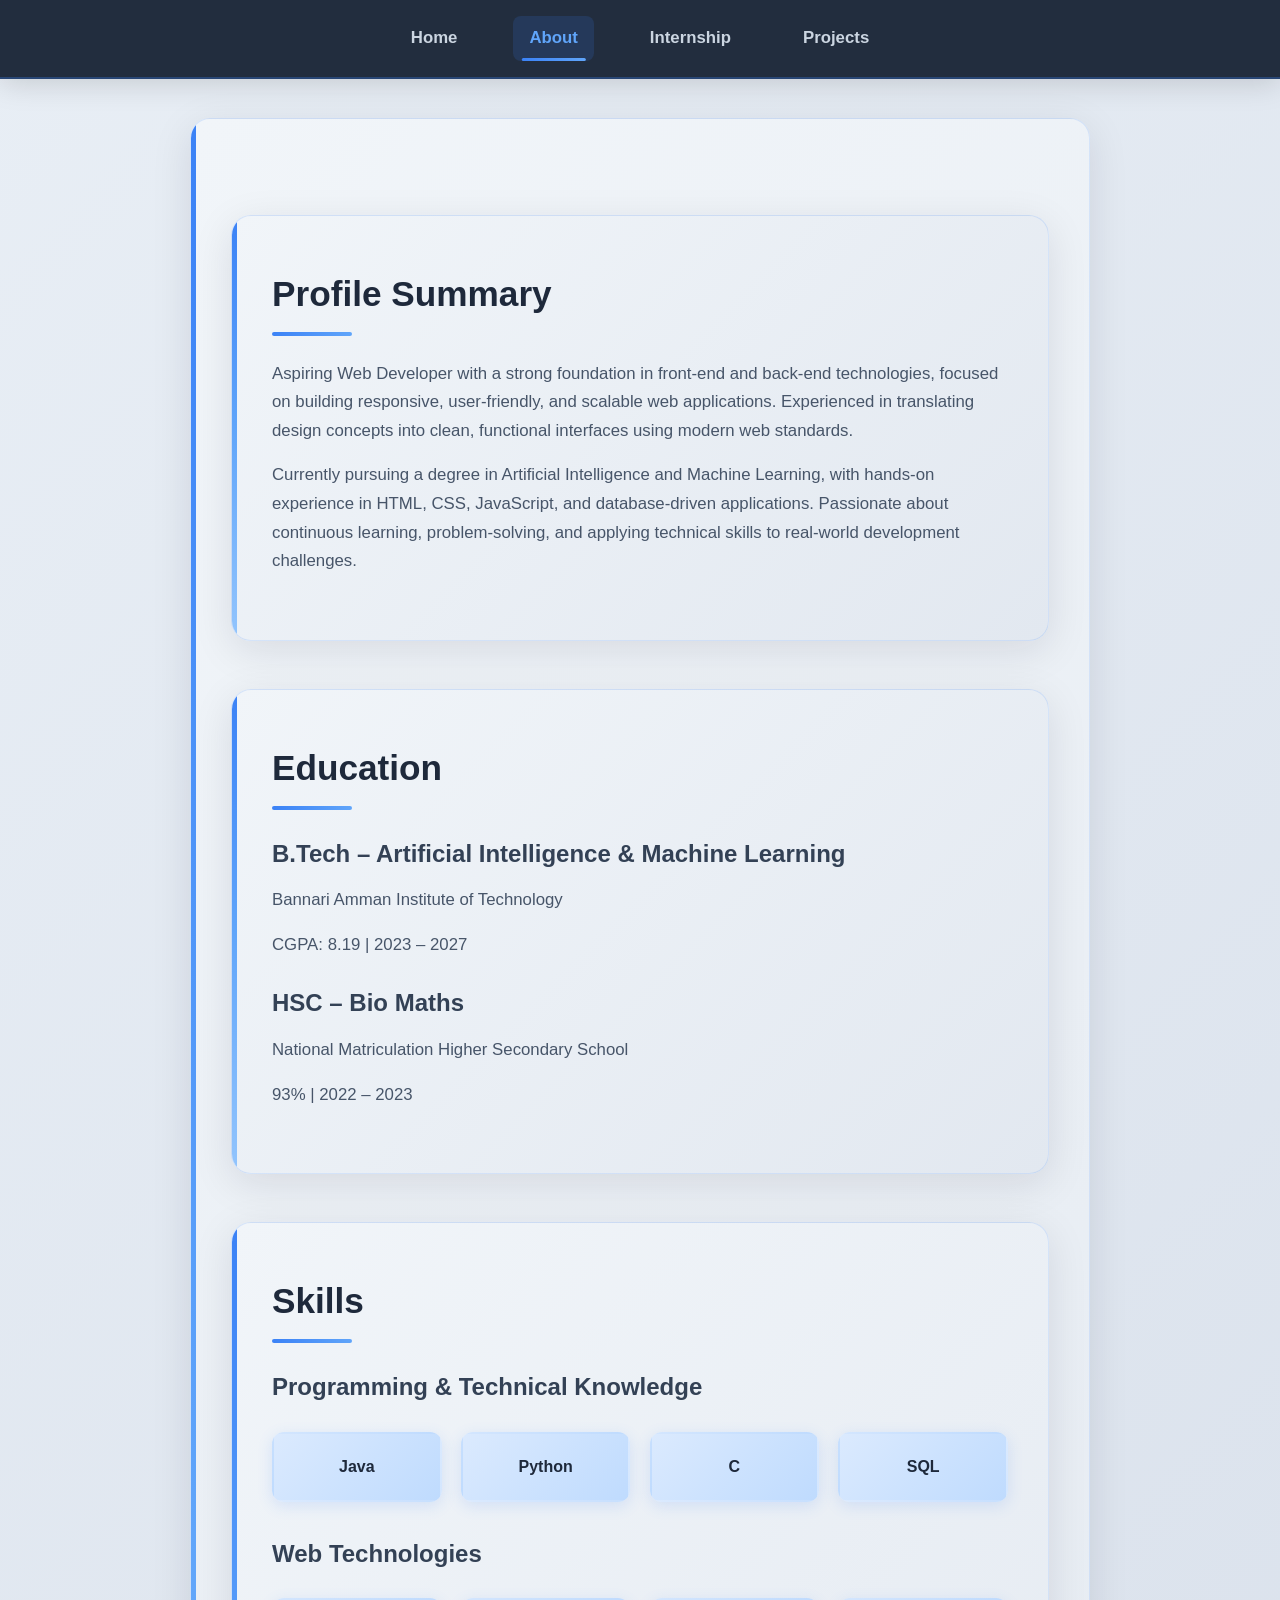
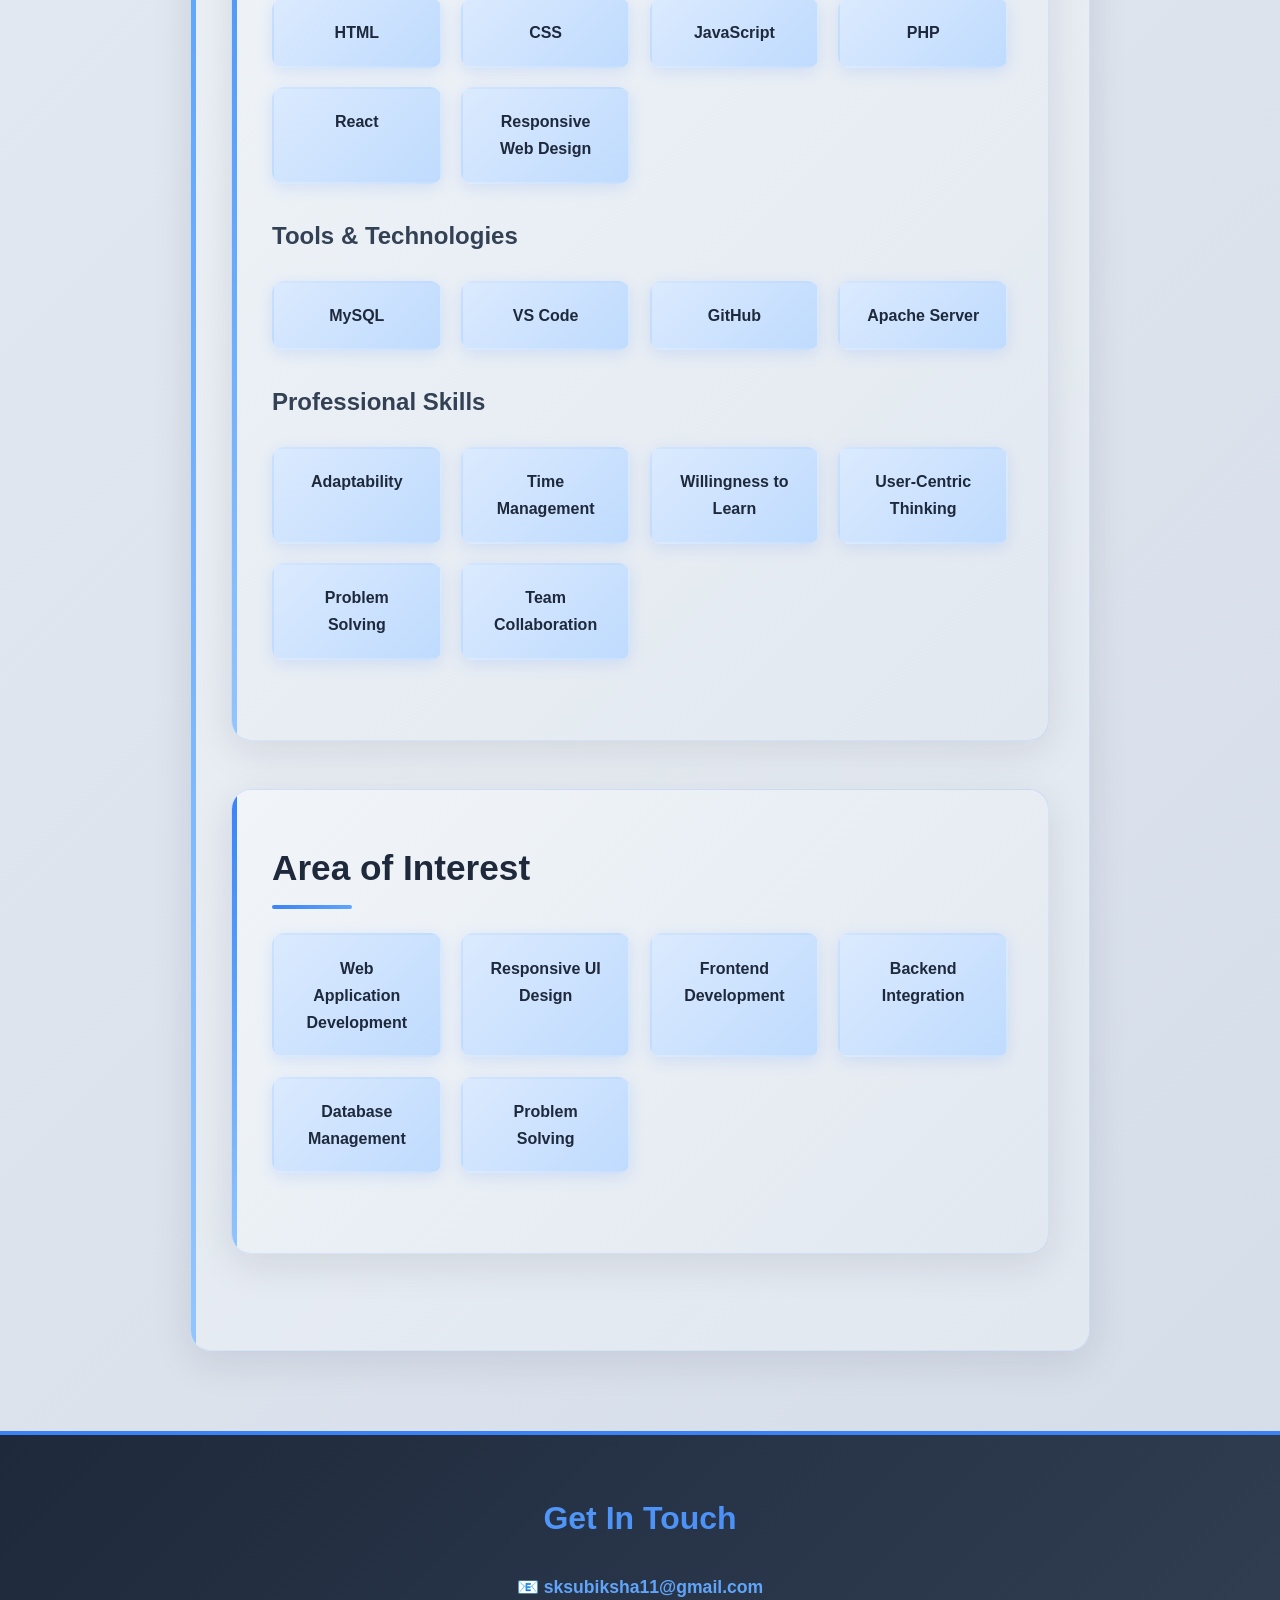
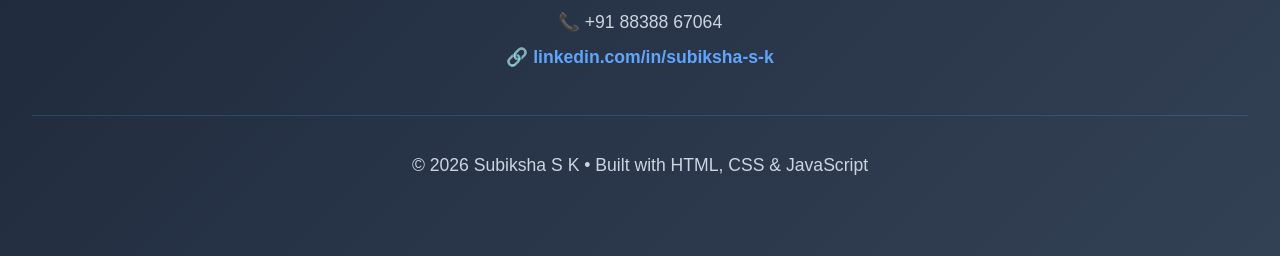
==== about.html @ c1cf76cd "Added resume and updated portfolio pages" ====
<!DOCTYPE html>
<html>
<head>
  <title>About | Subiksha</title>
  <link rel="stylesheet" href="css/style.css">
</head>
<body class="no-sidebar">

<section class="card">
<section class="card">
  <h2>Profile Summary</h2>
  <p>
    Aspiring Web Developer with a strong foundation in front-end and back-end
    technologies, focused on building responsive, user-friendly, and scalable
    web applications. Experienced in translating design concepts into clean,
    functional interfaces using modern web standards.
  </p>
  <p>
    Currently pursuing a degree in Artificial Intelligence and Machine Learning,
    with hands-on experience in HTML, CSS, JavaScript, and database-driven
    applications. Passionate about continuous learning, problem-solving, and
    applying technical skills to real-world development challenges.
  </p>
</section>


<section class="card">
  <h2>Education</h2>

  <h3>B.Tech – Artificial Intelligence & Machine Learning</h3>
  <p>Bannari Amman Institute of Technology</p>
  <p>CGPA: 8.19 | 2023 – 2027</p>

  <h3>HSC – Bio Maths</h3>
  <p>National Matriculation Higher Secondary School</p>
  <p>93% | 2022 – 2023</p>
</section>
<section class="card">
  <h2>Skills</h2>

  <h3>Programming & Technical Knowledge</h3>
  <div class="skills-grid">
    <div class="skill-card">Java</div>
    <div class="skill-card">Python</div>
    <div class="skill-card">C</div>
    <div class="skill-card">SQL</div>
  </div>

  <h3>Web Technologies</h3>
  <div class="skills-grid">
    <div class="skill-card">HTML</div>
    <div class="skill-card">CSS</div>
    <div class="skill-card">JavaScript</div>
    <div class="skill-card">PHP</div>
    <div class="skill-card">React</div>
    <div class="skill-card">Responsive Web Design</div>
  </div>

  <h3>Tools & Technologies</h3>
  <div class="skills-grid">
    <div class="skill-card">MySQL</div>
    <div class="skill-card">VS Code</div>
    <div class="skill-card">GitHub</div>
    <div class="skill-card">Apache Server</div>
  </div>

  <h3>Professional Skills</h3>
  <div class="skills-grid">
    <div class="skill-card">Adaptability</div>
    <div class="skill-card">Time Management</div>
    <div class="skill-card">Willingness to Learn</div>
    <div class="skill-card">User-Centric Thinking</div>
    <div class="skill-card">Problem Solving</div>
    <div class="skill-card">Team Collaboration</div>
  </div>
</section>
<section class="card">
  <h2>Area of Interest</h2>

  <div class="skills-grid">
    <div class="skill-card">Web Application Development</div>
    <div class="skill-card">Responsive UI Design</div>
    <div class="skill-card">Frontend Development</div>
    <div class="skill-card">Backend Integration</div>
    <div class="skill-card">Database Management</div>
    <div class="skill-card">Problem Solving</div>
  </div>
</section>



<script src="js/script.js"></script>
<script src="js/navbar.js"></script>
<script src="js/footer.js"></script>

</body>
</html>
---- css/style.css ----
/* ==========================================
   MODERN PORTFOLIO CSS - SKY MONOCHROME THEME
   Professional Blue-Grey Palette
   ========================================== */

/* ==========================================
   RESET & BASE STYLES
   ========================================== */
* {
  margin: 0;
  padding: 0;
  box-sizing: border-box;
}

html {
  scroll-behavior: smooth;
}

body {
  font-family: 'Inter', 'Segoe UI', Tahoma, Geneva, Verdana, sans-serif;
  background: linear-gradient(135deg, #e8eef5 0%, #d4dce8 100%);
  color: #1e293b;
  line-height: 1.7;
  font-size: 16px;
  overflow-x: hidden;
}

/* Remove slow loading animations - make cards visible immediately */
.card {
  opacity: 1 !important;
  transform: translateY(0) !important;
}

/* ==========================================
   TYPOGRAPHY
   ========================================== */
h1 {
  font-size: 3.5rem;
  font-weight: 800;
  letter-spacing: -1px;
  color: #0f172a;
  margin-bottom: 0.5rem;
  background: linear-gradient(135deg, #1e293b 0%, #334155 100%);
  -webkit-background-clip: text;
  -webkit-text-fill-color: transparent;
  background-clip: text;
}

h2 {
  font-size: 2.2rem;
  font-weight: 700;
  color: #1e293b;
  margin-bottom: 1.5rem;
  position: relative;
  padding-bottom: 0.75rem;
}

h2::after {
  content: '';
  position: absolute;
  bottom: 0;
  left: 0;
  width: 80px;
  height: 4px;
  background: linear-gradient(90deg, #3b82f6 0%, #60a5fa 100%);
  border-radius: 2px;
}

h3 {
  font-size: 1.5rem;
  font-weight: 600;
  color: #334155;
  margin-top: 1.5rem;
  margin-bottom: 0.75rem;
}

p {
  margin-bottom: 1rem;
  color: #475569;
  font-size: 1.05rem;
}

a {
  text-decoration: none;
  color: inherit;
  transition: all 0.3s cubic-bezier(0.4, 0, 0.2, 1);
}

ul {
  list-style-position: inside;
  margin-left: 1rem;
}

li {
  margin-bottom: 0.75rem;
  color: #475569;
  line-height: 1.6;
}

/* ==========================================
   NAVIGATION BAR - FIXED WITH ACTIVE STATE
   ========================================== */
nav {
  position: fixed;
  top: 0;
  left: 0;
  right: 0;
  background: rgba(30, 41, 59, 0.98);
  backdrop-filter: blur(20px);
  padding: 1rem 5%;
  display: flex;
  justify-content: center;
  align-items: center;
  gap: 2.5rem;
  box-shadow: 0 4px 30px rgba(0, 0, 0, 0.15);
  z-index: 10000;
  border-bottom: 2px solid rgba(59, 130, 246, 0.3);
}

nav a {
  font-weight: 600;
  font-size: 1.05rem;
  color: #cbd5e1;
  position: relative;
  padding: 0.5rem 1rem;
  border-radius: 8px;
  transition: all 0.3s cubic-bezier(0.4, 0, 0.2, 1);
}

/* Animated underline effect */
nav a::before {
  content: '';
  position: absolute;
  bottom: 0;
  left: 50%;
  width: 0;
  height: 3px;
  background: linear-gradient(90deg, #3b82f6 0%, #60a5fa 100%);
  transform: translateX(-50%);
  transition: width 0.4s cubic-bezier(0.4, 0, 0.2, 1);
  border-radius: 2px;
}

nav a:hover {
  color: #60a5fa;
  background-color: rgba(59, 130, 246, 0.1);
}

nav a:hover::before {
  width: 80%;
}

/* Active page styling */
nav a.active {
  color: #60a5fa;
  background-color: rgba(59, 130, 246, 0.15);
}

nav a.active::before {
  width: 80%;
}

/* Dark navigation variant (same as regular for monochrome) */
.nav-dark {
  background: rgba(30, 41, 59, 0.98);
  border-bottom: 2px solid rgba(59, 130, 246, 0.3);
}

.nav-dark a {
  color: #cbd5e1;
}

.nav-dark a:hover {
  color: #60a5fa;
  background-color: rgba(59, 130, 246, 0.1);
}

.nav-dark a::before {
  background: linear-gradient(90deg, #3b82f6 0%, #60a5fa 100%);
}

.nav-dark a.active {
  color: #60a5fa;
  background-color: rgba(59, 130, 246, 0.15);
}

.nav-dark a.active::before {
  width: 80%;
}

/* Add padding to body to account for fixed nav */
body {
  padding-top: 70px;
}

/* ==========================================
   HERO SECTION - SKY THEME
   ========================================== */
.hero {
  min-height: 90vh;
  display: flex;
  align-items: center;
  justify-content: center;
  background: linear-gradient(135deg, #e0e7ff 0%, #c7d2fe 50%, #a5b4fc 100%);
  position: relative;
  overflow: hidden;
  padding: 2rem;
  margin-top: -70px;
  padding-top: 140px;
}

/* Animated background shapes */
.hero::before {
  content: '';
  position: absolute;
  top: -10%;
  right: -5%;
  width: 500px;
  height: 500px;
  background: radial-gradient(circle, rgba(59, 130, 246, 0.2) 0%, transparent 70%);
  border-radius: 50%;
  animation: float 15s infinite ease-in-out;
}

.hero::after {
  content: '';
  position: absolute;
  bottom: -15%;
  left: -5%;
  width: 600px;
  height: 600px;
  background: radial-gradient(circle, rgba(99, 102, 241, 0.15) 0%, transparent 70%);
  border-radius: 50%;
  animation: float 20s infinite ease-in-out reverse;
}

@keyframes float {
  0%, 100% { transform: translate(0, 0) scale(1); }
  50% { transform: translate(40px, -40px) scale(1.08); }
}

.hero-content {
  text-align: center;
  z-index: 10;
  animation: fadeSlideUp 0.8s cubic-bezier(0.4, 0, 0.2, 1);
}

.hero-content h1 {
  font-size: 4rem;
  text-transform: uppercase;
  letter-spacing: 6px;
  margin-bottom: 1rem;
  background: linear-gradient(135deg, #1e40af 0%, #3b82f6 50%, #60a5fa 100%);
  -webkit-background-clip: text;
  -webkit-text-fill-color: transparent;
  background-clip: text;
}

.hero-content p {
  font-size: 1.6rem;
  color: #334155;
  font-weight: 400;
  letter-spacing: 3px;
  margin-bottom: 2.5rem;
  text-transform: uppercase;
}

@keyframes fadeSlideUp {
  from {
    opacity: 0;
    transform: translateY(30px);
  }
  to {
    opacity: 1;
    transform: translateY(0);
  }
}

/* ==========================================
   CARDS & SECTIONS - SKY PALETTE
   ========================================== */
.card {
  max-width: 900px;
  margin: 3rem auto;
  padding: 3rem 2.5rem;
  background: linear-gradient(135deg, #f1f5f9 0%, #e2e8f0 100%);
  border-radius: 20px;
  box-shadow: 0 10px 40px rgba(15, 23, 42, 0.1);
  border: 1px solid rgba(59, 130, 246, 0.15);
  transition: all 0.4s cubic-bezier(0.4, 0, 0.2, 1);
  position: relative;
  overflow: hidden;
}

/* Accent border on left */
.card::before {
  content: '';
  position: absolute;
  left: 0;
  top: 0;
  height: 100%;
  width: 5px;
  background: linear-gradient(180deg, #3b82f6 0%, #60a5fa 50%, #93c5fd 100%);
}

.card:hover {
  transform: translateY(-8px);
  box-shadow: 0 20px 60px rgba(59, 130, 246, 0.2);
}

/* ==========================================
   SKILLS GRID - MONOCHROME SKY
   ========================================== */
.skills-grid {
  display: grid;
  grid-template-columns: repeat(auto-fit, minmax(160px, 1fr));
  gap: 1.2rem;
  margin-top: 1.5rem;
  margin-bottom: 2rem;
}

.skill-card {
  background: linear-gradient(135deg, #dbeafe 0%, #bfdbfe 100%);
  padding: 1.2rem 1.5rem;
  border-radius: 12px;
  text-align: center;
  font-weight: 600;
  color: #1e293b;
  box-shadow: 0 4px 15px rgba(59, 130, 246, 0.15);
  transition: all 0.3s cubic-bezier(0.4, 0, 0.2, 1);
  border: 2px solid transparent;
  position: relative;
  overflow: hidden;
  z-index: 1;
}

.skill-card::before {
  content: '';
  position: absolute;
  top: 0;
  left: 0;
  width: 100%;
  height: 100%;
  background: linear-gradient(135deg, #3b82f6 0%, #60a5fa 100%);
  opacity: 0;
  transition: opacity 0.3s ease;
  z-index: -1;
}

.skill-card:hover::before {
  opacity: 1;
}

.skill-card:hover {
  color: #f8fafc;
  transform: translateY(-6px) scale(1.03);
  box-shadow: 0 12px 30px rgba(59, 130, 246, 0.35);
  border-color: #3b82f6;
}

/* ==========================================
   BUTTONS - SKY BLUE GRADIENT
   ========================================== */
.btn {
  display: inline-block;
  padding: 1rem 2.5rem;
  background: linear-gradient(135deg, #3b82f6 0%, #60a5fa 100%);
  color: #f8fafc;
  font-weight: 700;
  border-radius: 50px;
  box-shadow: 0 8px 25px rgba(59, 130, 246, 0.35);
  transition: all 0.3s cubic-bezier(0.4, 0, 0.2, 1);
  cursor: pointer;
  border: none;
  text-transform: uppercase;
  letter-spacing: 1px;
  font-size: 0.95rem;
  position: relative;
  overflow: hidden;
}

.btn::before {
  content: '';
  position: absolute;
  top: 50%;
  left: 50%;
  width: 0;
  height: 0;
  border-radius: 50%;
  background: rgba(248, 250, 252, 0.3);
  transform: translate(-50%, -50%);
  transition: width 0.6s, height 0.6s;
}

.btn:hover::before {
  width: 300px;
  height: 300px;
}

.btn:hover {
  background: linear-gradient(135deg, #2563eb 0%, #3b82f6 100%);
  transform: translateY(-4px);
  box-shadow: 0 15px 40px rgba(59, 130, 246, 0.45);
}

.btn:active {
  transform: translateY(-2px);
}

/* ==========================================
   PROJECT ITEMS - SKY VARIATIONS
   ========================================== */
.project-item {
  margin-bottom: 2rem;
  padding: 2rem;
  background: linear-gradient(135deg, #e0e7ff 0%, #dbeafe 100%);
  border-radius: 16px;
  border-left: 5px solid #3b82f6;
  box-shadow: 0 6px 20px rgba(59, 130, 246, 0.12);
  transition: all 0.3s cubic-bezier(0.4, 0, 0.2, 1);
}

.project-item:nth-child(even) {
  border-left-color: #60a5fa;
  background: linear-gradient(135deg, #dbeafe 0%, #bfdbfe 100%);
}

.project-item:nth-child(3n) {
  border-left-color: #93c5fd;
  background: linear-gradient(135deg, #e0f2fe 0%, #bae6fd 100%);
}

.project-item:hover {
  background: linear-gradient(135deg, #dbeafe 0%, #93c5fd 100%);
  box-shadow: 0 12px 35px rgba(59, 130, 246, 0.25);
  transform: translateX(8px);
}

.project-mini {
  background: linear-gradient(135deg, #dbeafe 0%, #bfdbfe 100%);
  padding: 1.8rem;
  border-radius: 16px;
  margin-bottom: 1.5rem;
  border-left: 5px solid #3b82f6;
  box-shadow: 0 6px 20px rgba(59, 130, 246, 0.15);
  transition: all 0.3s cubic-bezier(0.4, 0, 0.2, 1);
}

.project-mini:hover {
  background: linear-gradient(135deg, #bfdbfe 0%, #93c5fd 100%);
  transform: translateX(10px);
  box-shadow: 0 12px 35px rgba(59, 130, 246, 0.3);
}

.project-mini h3 {
  margin-top: 0;
  color: #1e293b;
}

.project-short {
  font-style: italic;
  color: #475569;
  margin-bottom: 1rem;
  font-size: 0.98rem;
}

/* ==========================================
   ACCORDION - SKY THEME
   ========================================== */
.accordion {
  background-color: transparent;
  border: none;
  width: 100%;
  text-align: left;
  cursor: pointer;
  padding: 0;
  font-size: 1.5rem;
  font-weight: 600;
  color: #1e293b;
  display: flex;
  align-items: center;
  gap: 1rem;
  transition: all 0.3s cubic-bezier(0.4, 0, 0.2, 1);
  margin-bottom: 0.5rem;
}

.accordion:hover {
  color: #3b82f6;
}

.accordion .arrow,
.project-title .arrow {
  font-size: 1.1rem;
  transition: transform 0.4s cubic-bezier(0.4, 0, 0.2, 1);
  color: #3b82f6;
  font-weight: bold;
}

.accordion.active .arrow,
.project-title.active .arrow {
  transform: rotate(90deg);
  color: #60a5fa;
}

.project-title {
  font-size: 1.4rem;
  margin-bottom: 0;
}

/* Panel (accordion content) */
.panel {
  max-height: 0;
  overflow: hidden;
  transition: max-height 0.5s cubic-bezier(0.4, 0, 0.2, 1), 
              opacity 0.4s ease, 
              padding 0.4s ease;
  opacity: 0;
  padding: 0 1rem;
  background: linear-gradient(135deg, rgba(59, 130, 246, 0.05) 0%, rgba(96, 165, 250, 0.05) 100%);
  border-radius: 12px;
  margin-top: 0.5rem;
}

.panel p,
.panel ul {
  margin-top: 0.75rem;
}

/* When accordion is active */
.accordion.active + .project-short + .panel,
.accordion.active ~ .panel {
  opacity: 1;
  padding: 1.5rem;
}

/* ==========================================
   INTERNSHIP PROJECT - HIGHLIGHTED
   ========================================== */
.internship-project {
  margin-top: 2rem;
  padding: 2rem;
  background: linear-gradient(135deg, #dbeafe 0%, #bfdbfe 100%);
  border-radius: 16px;
  border: 2px solid rgba(59, 130, 246, 0.3);
  box-shadow: 0 6px 20px rgba(59, 130, 246, 0.15);
}

/* ==========================================
   FOOTER - DARK SKY THEME
   ========================================== */
.footer {
  background: linear-gradient(135deg, #1e293b 0%, #334155 100%);
  color: #e2e8f0;
  padding: 3.5rem 2rem;
  margin-top: 5rem;
  text-align: center;
  border-top: 4px solid #3b82f6;
}

.footer-content h3 {
  color: #f8fafc;
  margin-top: 0;
  margin-bottom: 1.5rem;
  font-size: 2rem;
  background: linear-gradient(135deg, #60a5fa 0%, #3b82f6 100%);
  -webkit-background-clip: text;
  -webkit-text-fill-color: transparent;
  background-clip: text;
}

.footer-content p {
  color: #cbd5e1;
  font-size: 1.1rem;
  line-height: 2;
}

.footer-content a {
  color: #60a5fa;
  font-weight: 600;
  transition: all 0.3s ease;
  text-decoration: none;
  border-bottom: 2px solid transparent;
}

.footer-content a:hover {
  color: #93c5fd;
  border-bottom-color: #93c5fd;
}

.footer-note {
  margin-top: 2.5rem;
  font-size: 0.95rem;
  color: #94a3b8;
  border-top: 1px solid rgba(96, 165, 250, 0.2);
  padding-top: 2rem;
}

/* ==========================================
   RESPONSIVE DESIGN
   ========================================== */

/* Tablet */
@media (max-width: 768px) {
  body {
    padding-top: 65px;
  }

  h1 {
    font-size: 2.5rem;
  }

  h2 {
    font-size: 1.8rem;
  }

  nav {
    gap: 1.2rem;
    padding: 0.9rem 3%;
  }

  nav a {
    font-size: 0.95rem;
    padding: 0.4rem 0.8rem;
  }

  .hero {
    margin-top: -65px;
    padding-top: 120px;
  }

  .hero-content h1 {
    font-size: 2.5rem;
    letter-spacing: 3px;
  }

  .hero-content p {
    font-size: 1.2rem;
    letter-spacing: 2px;
  }

  .card {
    padding: 2rem 1.5rem;
    margin: 2.5rem 1rem;
  }

  .skills-grid {
    grid-template-columns: repeat(auto-fit, minmax(140px, 1fr));
    gap: 1rem;
  }
}

/* Mobile */
@media (max-width: 480px) {
  body {
    padding-top: 60px;
  }

  h1 {
    font-size: 2rem;
  }

  h2 {
    font-size: 1.5rem;
  }

  h3 {
    font-size: 1.2rem;
  }

  nav {
    flex-wrap: wrap;
    gap: 0.8rem;
    padding: 0.8rem 2%;
    justify-content: center;
  }

  nav a {
    font-size: 0.85rem;
    padding: 0.4rem 0.7rem;
  }

  .hero {
    min-height: 75vh;
    margin-top: -60px;
    padding-top: 100px;
  }

  .hero-content h1 {
    font-size: 2rem;
    letter-spacing: 2px;
  }

  .hero-content p {
    font-size: 1rem;
    letter-spacing: 1.5px;
  }

  .card {
    padding: 1.5rem 1rem;
    margin: 2rem 0.5rem;
  }

  .btn {
    padding: 0.85rem 2rem;
    font-size: 0.9rem;
  }

  .skills-grid {
    grid-template-columns: repeat(auto-fit, minmax(140px, 1fr));
    gap: 0.8rem;
  }

  .project-item,
  .internship-project,
  .project-mini {
    padding: 1.2rem;
  }

  .accordion,
  .project-title {
    font-size: 1.2rem;
  }
}

/* Extra small mobile */
@media (max-width: 360px) {
  nav {
    gap: 0.5rem;
    padding: 0.7rem 1%;
  }

  nav a {
    font-size: 0.8rem;
    padding: 0.35rem 0.6rem;
  }

  .skills-grid {
    grid-template-columns: 1fr;
  }

  h1 {
    font-size: 1.8rem;
  }

  h2 {
    font-size: 1.3rem;
  }

  .hero-content h1 {
    font-size: 1.8rem;
  }
}

/* ==========================================
   UTILITY CLASSES & ANIMATIONS
   ========================================== */

/* Fast scroll reveal for better performance */
@keyframes quickFadeIn {
  from { opacity: 0; transform: translateY(20px); }
  to { opacity: 1; transform: translateY(0); }
}

.card.show {
  animation: quickFadeIn 0.5s ease-out forwards;
}

/* Loading optimization */
.no-sidebar {
  /* Placeholder for body class */
}

/* Smooth scroll for anchors */
section {
  scroll-margin-top: 90px;
}

/* Pulse animation for call-to-action */
@keyframes pulse {
  0%, 100% { transform: scale(1); }
  50% { transform: scale(1.05); }
}

.btn:focus {
  animation: pulse 0.5s ease;
  outline: 3px solid rgba(59, 130, 246, 0.3);
  outline-offset: 3px;
}
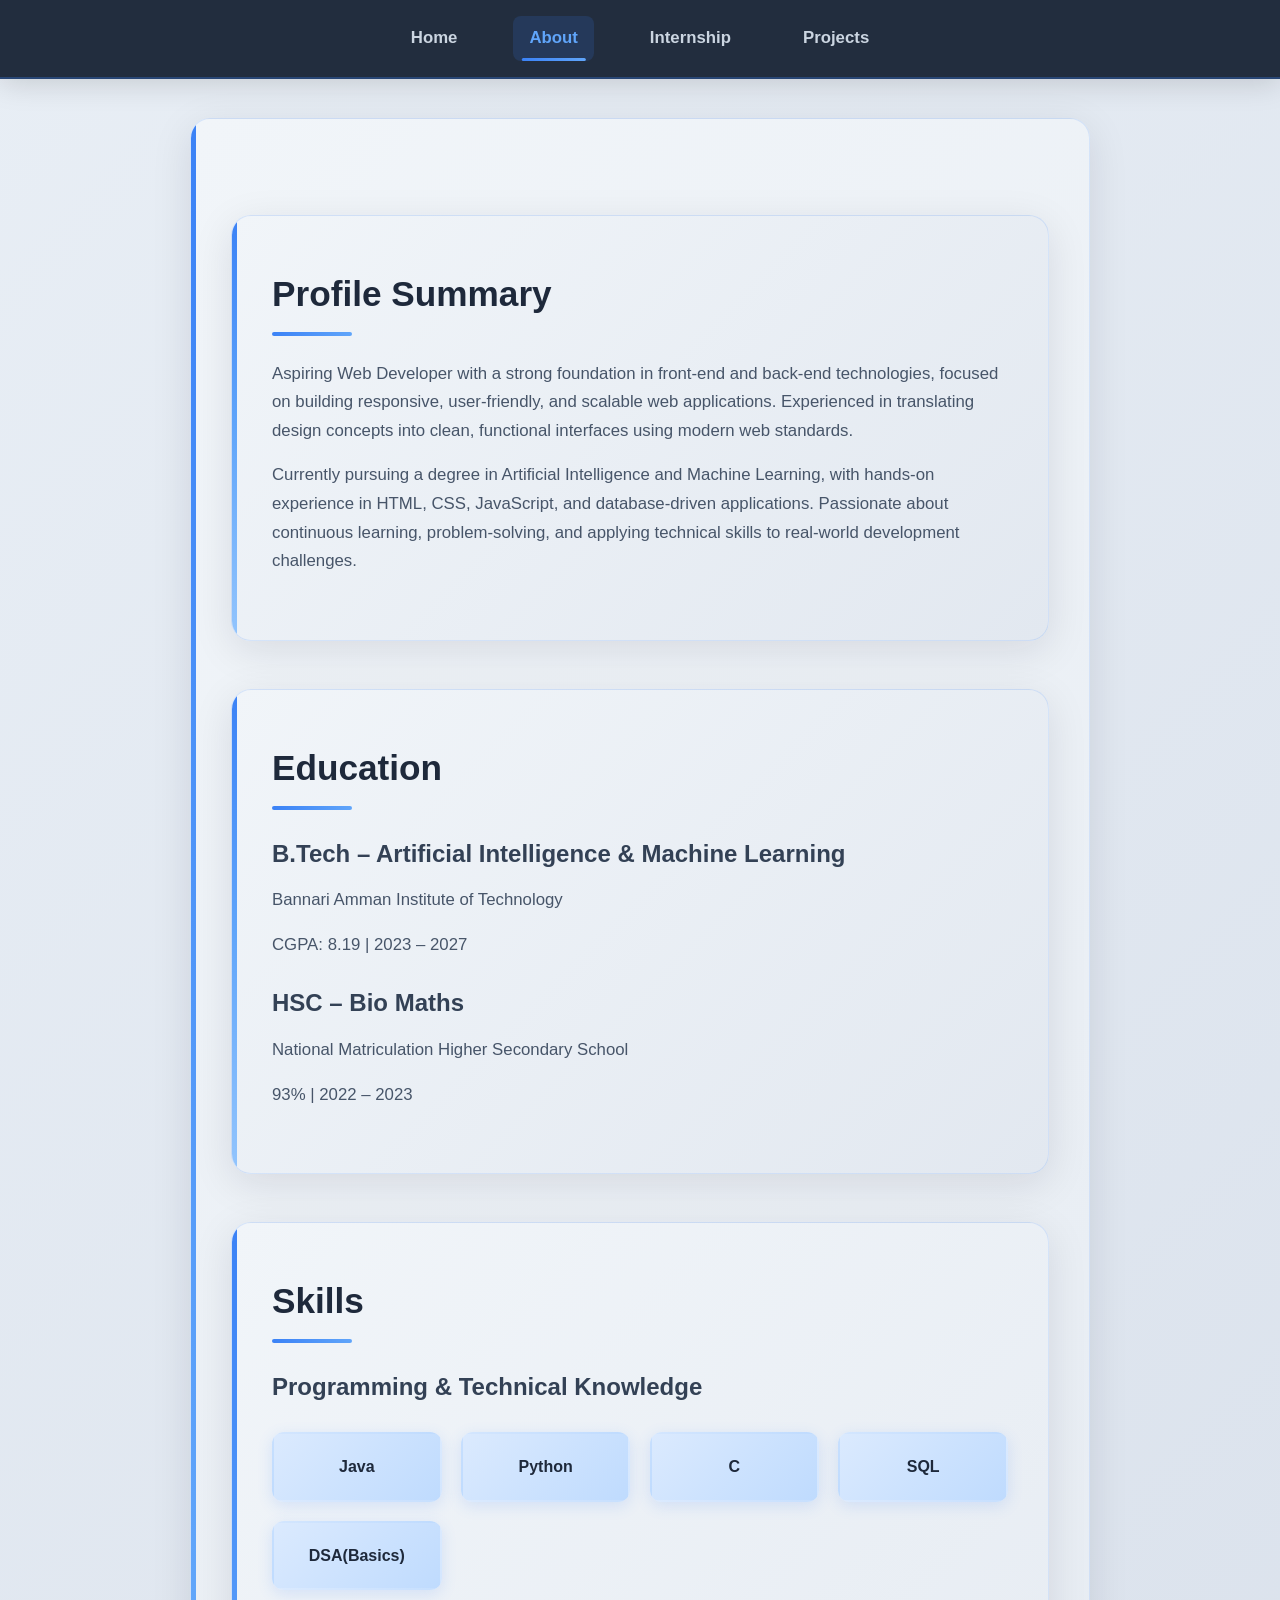
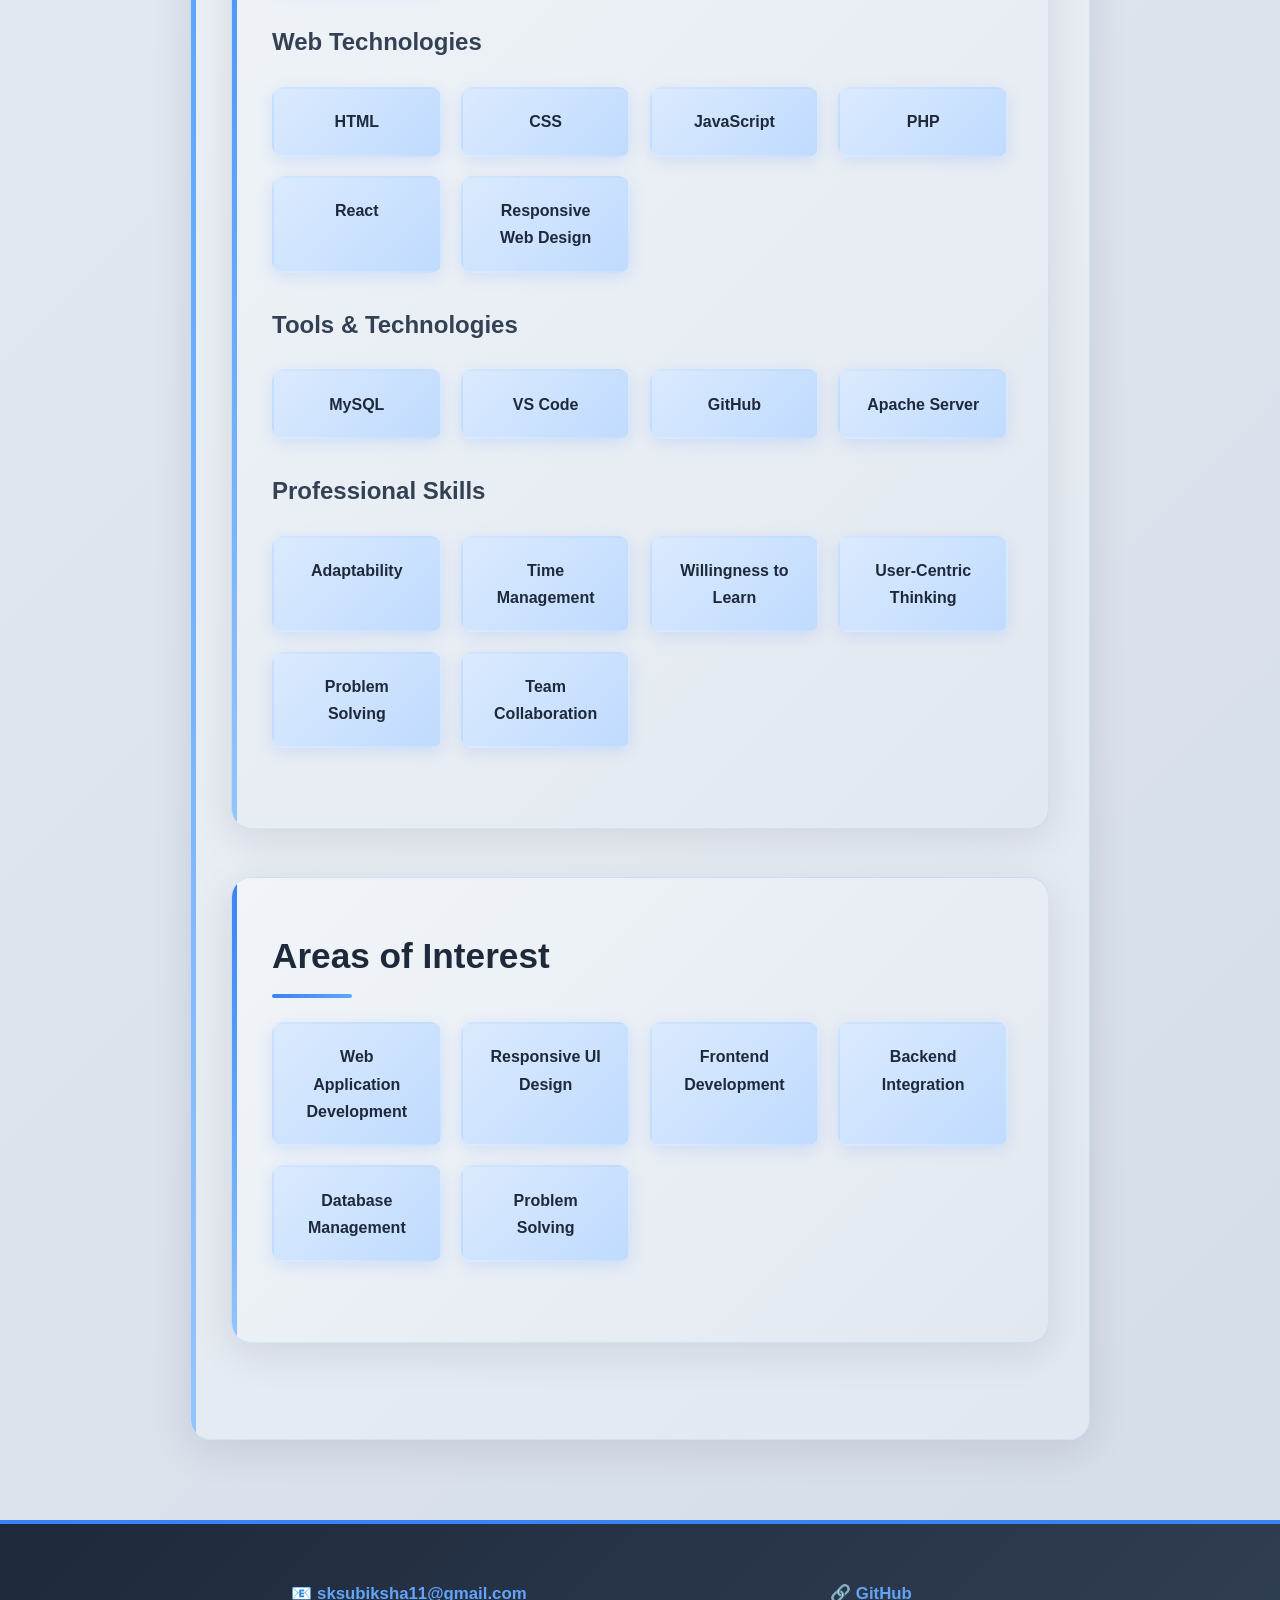
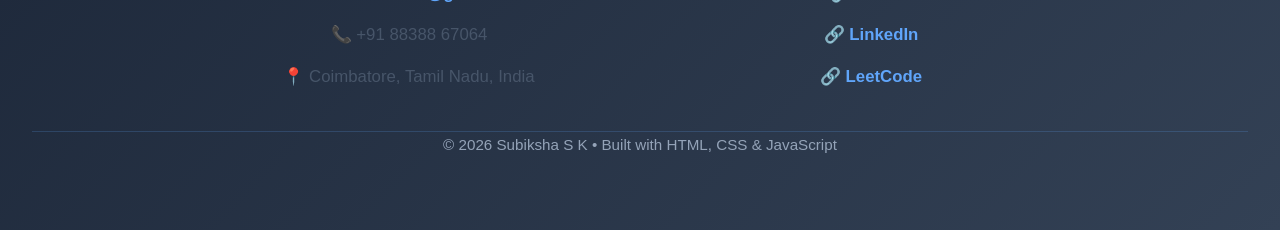
==== commit 273552c5: "Updated Projects and modified UI" ====
--- a/about.html
+++ b/about.html
@@ -44,6 +44,7 @@
     <div class="skill-card">Python</div>
     <div class="skill-card">C</div>
     <div class="skill-card">SQL</div>
+    <div class="skill-card">DSA(Basics)</div>
   </div>
 
   <h3>Web Technologies</h3>
@@ -75,7 +76,7 @@
   </div>
 </section>
 <section class="card">
-  <h2>Area of Interest</h2>
+  <h2>Areas of Interest</h2>
 
   <div class="skills-grid">
     <div class="skill-card">Web Application Development</div>
--- a/css/style.css
+++ b/css/style.css
@@ -411,7 +411,7 @@
    PROJECT ITEMS - SKY VARIATIONS
    ========================================== */
 .project-item {
-  margin-bottom: 2rem;
+  margin-bottom: 1.2rem;
   padding: 2rem;
   background: linear-gradient(135deg, #e0e7ff 0%, #dbeafe 100%);
   border-radius: 16px;
@@ -508,28 +508,110 @@
 }
 
 /* Panel (accordion content) */
+
+/* CLEAN ACCORDION PANEL */
 .panel {
   max-height: 0;
   overflow: hidden;
-  transition: max-height 0.5s cubic-bezier(0.4, 0, 0.2, 1), 
-              opacity 0.4s ease, 
-              padding 0.4s ease;
   opacity: 0;
-  padding: 0 1rem;
-  background: linear-gradient(135deg, rgba(59, 130, 246, 0.05) 0%, rgba(96, 165, 250, 0.05) 100%);
+  transition: max-height 0.4s ease, opacity 0.3s ease;
+  margin-top: 0.5rem;
+  background: linear-gradient(
+    135deg,
+    rgba(59, 130, 246, 0.06),
+    rgba(96, 165, 250, 0.06)
+  );
   border-radius: 12px;
-  margin-top: 0.5rem;
-}
+}
+
+.panel > div {
+  padding: 0 1.5rem;
+}
+
+/* WHEN OPEN */
+.project-item .accordion.active + .project-short + .panel {
+  max-height: 800px;   /* big enough for all content */
+  opacity: 1;
+}
+
+.project-item .accordion.active + .project-short + .panel > div {
+  padding: 1.5rem;
+}
+
+/* ACTIVE STATE */
+.project-item .accordion.active + .project-short + .panel {
+  grid-template-rows: 1fr;
+  opacity: 1;
+}
+/* CONTENT PADDING WHEN OPEN */
+.project-item .accordion.active + .project-short + .panel > div {
+  padding: 1.5rem;
+}
+.panel .btn {
+  margin-top: 1rem;
+}
+
 
 .panel p,
 .panel ul {
-  margin-top: 0.75rem;
-}
-
-/* When accordion is active */
-.accordion.active + .project-short + .panel,
-.accordion.active ~ .panel {
+  margin-bottom: 0.8rem;
+}
+/* ================= INTERNSHIP ACCORDION ================= */
+
+.internship-accordion {
+  background: transparent;
+  border: none;
+  width: 100%;
+  text-align: left;
+  cursor: pointer;
+  font-size: 1.4rem;
+  font-weight: 600;
+  color: #2563eb;
+  display: flex;
+  align-items: center;
+  gap: 0.8rem;
+  margin-bottom: 0.6rem;
+  transition: color 0.3s ease;
+}
+
+.internship-accordion:hover {
+  color: #1e40af;
+}
+
+/* arrow animation */
+.internship-accordion {
+  transition: transform 0.3s ease;
+}
+
+.internship-accordion.active {
+  color: #1e40af;
+}
+
+/* PANEL */
+.internship-panel {
+  max-height: 0;
+  overflow: hidden;
+  opacity: 0;
+  background: linear-gradient(
+    135deg,
+    rgba(59, 130, 246, 0.08),
+    rgba(147, 197, 253, 0.12)
+  );
+  border-radius: 12px;
+  transition: max-height 0.45s ease, opacity 0.3s ease;
+}
+
+.internship-panel > div {
+  padding: 0 1.5rem;
+}
+
+/* OPEN STATE */
+.internship-accordion.active + .internship-panel {
+  max-height: 400px;
   opacity: 1;
+}
+
+.internship-accordion.active + .internship-panel > div {
   padding: 1.5rem;
 }
 
@@ -666,7 +748,11 @@
   h3 {
     font-size: 1.2rem;
   }
-
+ .project-item,
+  .internship-project,
+  .project-mini {
+    padding: 1.2rem;
+  }
   nav {
     flex-wrap: wrap;
     gap: 0.8rem;
@@ -785,4 +871,65 @@
   animation: pulse 0.5s ease;
   outline: 3px solid rgba(59, 130, 246, 0.3);
   outline-offset: 3px;
-}+}
+/* ================= FOOTER 2-COLUMN LAYOUT ================= */
+.footer-container {
+  max-width: 900px;          /* reduce width */
+  margin: auto;
+  display: flex;
+  justify-content: space-between;
+  align-items: flex-start;
+  gap: 1.5rem;               /* reduce gap */
+}
+.footer-left,
+.footer-right {
+  flex: 1;                   /* equal width */
+}
+
+
+.footer-left,
+.footer-right {
+  display: flex;
+  flex-direction: column;
+  gap: 0.8rem;
+}
+
+.footer-left p,
+.footer-right p {
+  margin: 0;
+  font-size: 1.05rem;
+}
+
+.footer a {
+  color: #60a5fa;
+  font-weight: 600;
+}
+
+.footer a:hover {
+  color: #93c5fd;
+}
+
+/* ================= RESPONSIVE FOOTER ================= */
+
+@media (max-width: 768px) {
+  .footer-container {
+    flex-direction: column;
+    align-items: center;
+    text-align: center;
+    gap: 1.8rem;
+  }
+
+  .footer-left,
+  .footer-right {
+    align-items: center;
+  }
+
+  .footer-left p,
+  .footer-right p {
+    justify-content: center;
+  }
+}
+.footer p {
+  background: transparent;
+  padding: 0;
+}
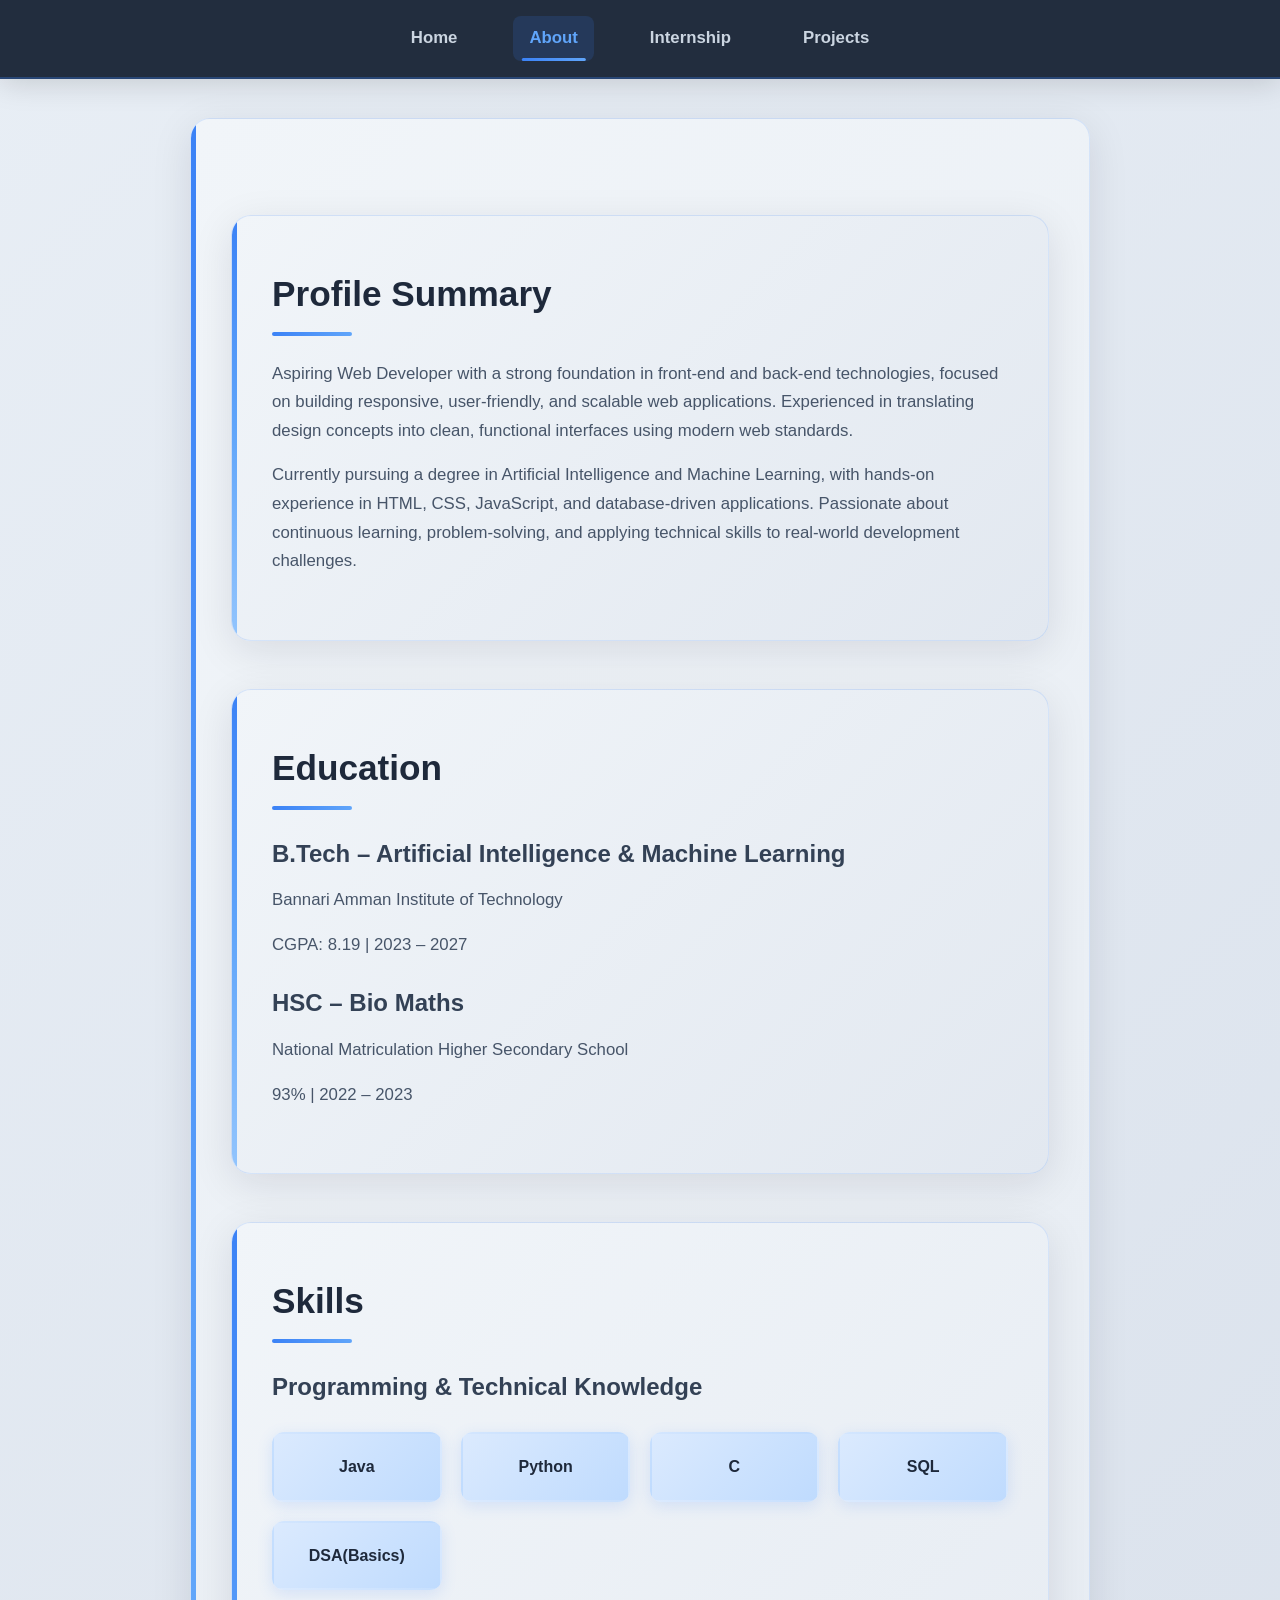
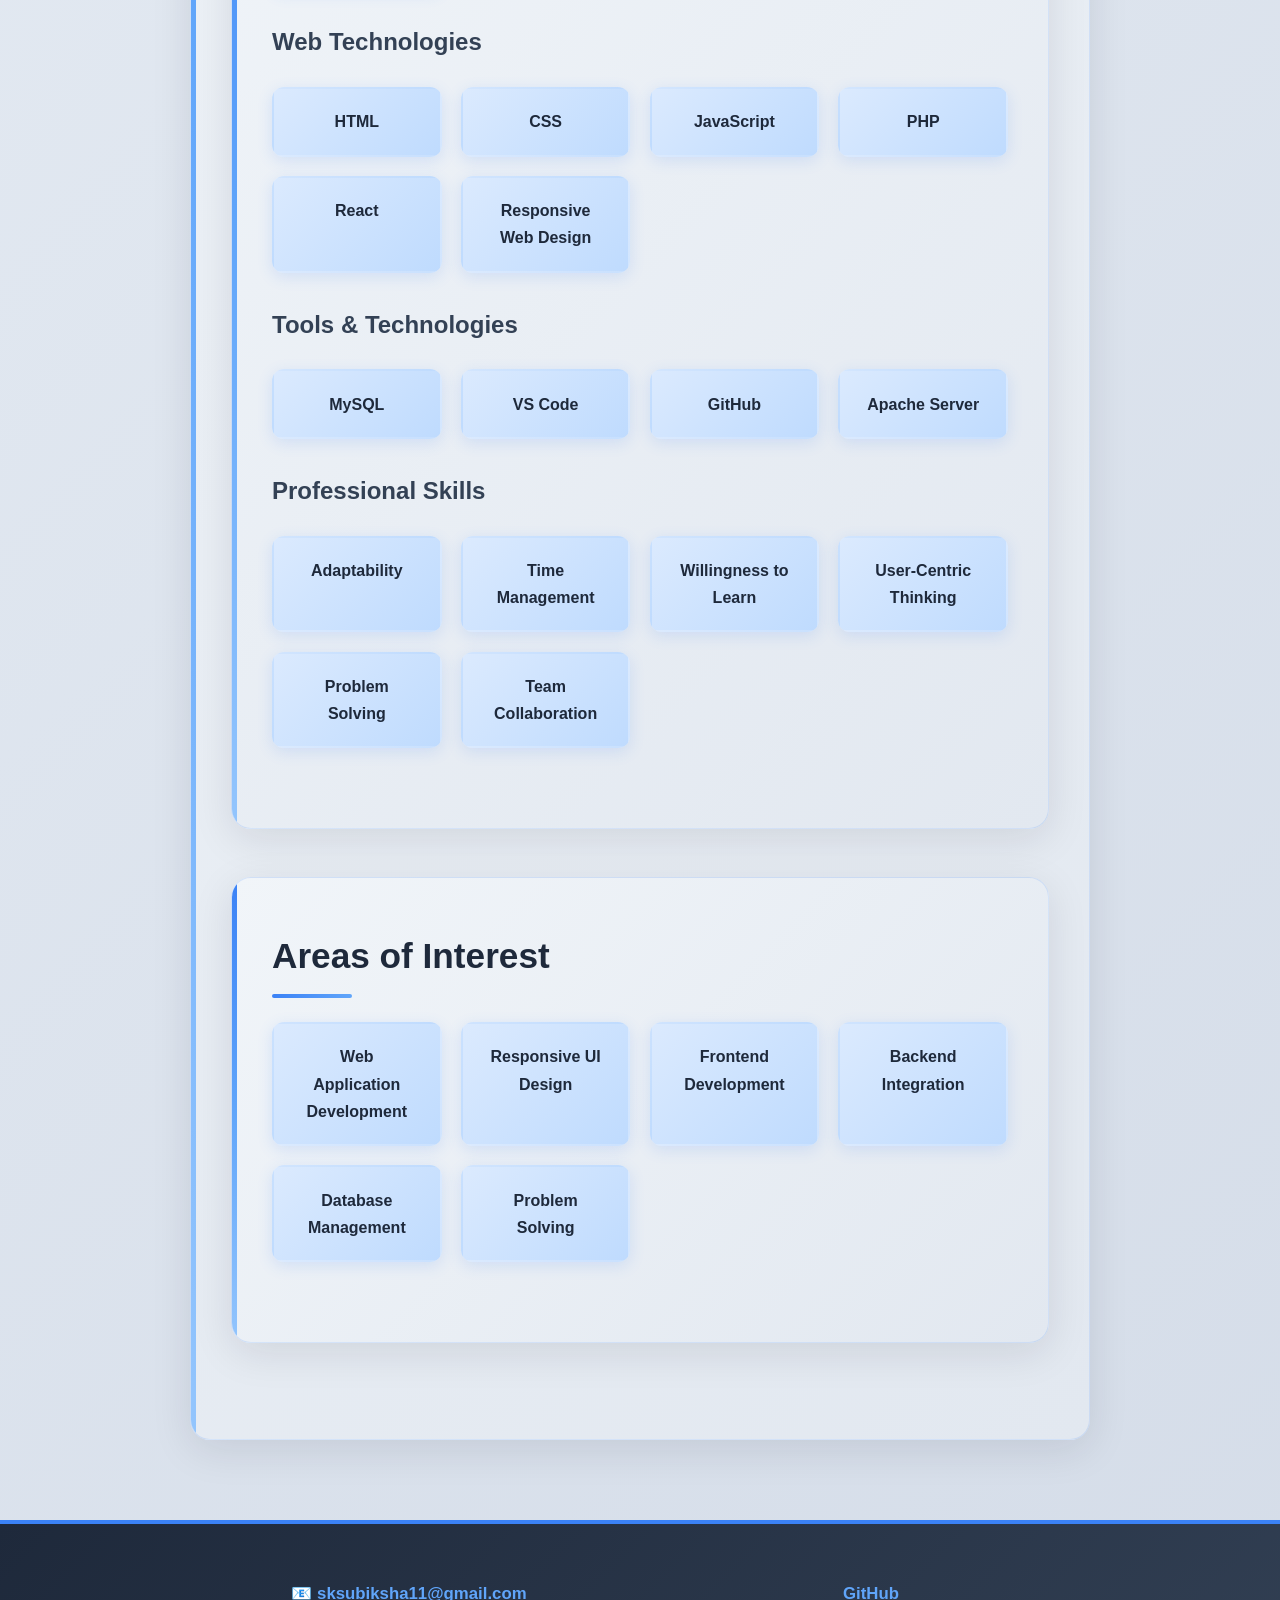
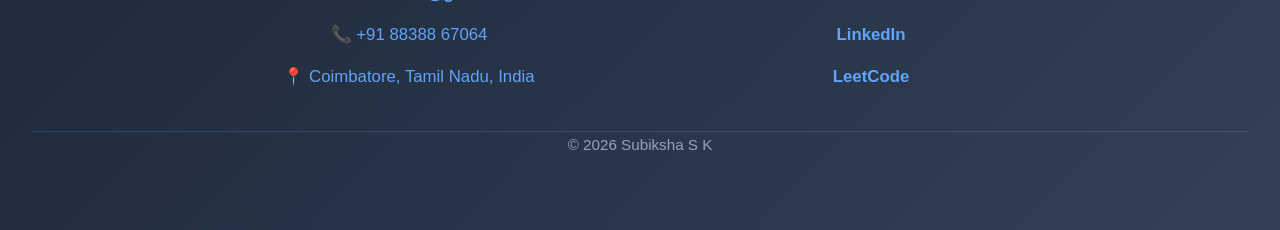
==== commit 0df6d4f8: "Modified footer and UI" ====
--- a/about.html
+++ b/about.html
@@ -2,6 +2,7 @@
 <html>
 <head>
   <title>About | Subiksha</title>
+  <meta name="viewport" content="width=device-width, initial-scale=1.0">
   <link rel="stylesheet" href="css/style.css">
 </head>
 <body class="no-sidebar">
--- a/css/style.css
+++ b/css/style.css
@@ -25,7 +25,7 @@
   overflow-x: hidden;
 }
 
-/* Remove slow loading animations - make cards visible immediately */
+
 .card {
   opacity: 1 !important;
   transform: translateY(0) !important;
@@ -127,7 +127,6 @@
   transition: all 0.3s cubic-bezier(0.4, 0, 0.2, 1);
 }
 
-/* Animated underline effect */
 nav a::before {
   content: '';
   position: absolute;
@@ -150,7 +149,6 @@
   width: 80%;
 }
 
-/* Active page styling */
 nav a.active {
   color: #60a5fa;
   background-color: rgba(59, 130, 246, 0.15);
@@ -159,8 +157,6 @@
 nav a.active::before {
   width: 80%;
 }
-
-/* Dark navigation variant (same as regular for monochrome) */
 .nav-dark {
   background: rgba(30, 41, 59, 0.98);
   border-bottom: 2px solid rgba(59, 130, 246, 0.3);
@@ -188,7 +184,6 @@
   width: 80%;
 }
 
-/* Add padding to body to account for fixed nav */
 body {
   padding-top: 70px;
 }
@@ -292,7 +287,6 @@
   overflow: hidden;
 }
 
-/* Accent border on left */
 .card::before {
   content: '';
   position: absolute;
@@ -507,9 +501,6 @@
   margin-bottom: 0;
 }
 
-/* Panel (accordion content) */
-
-/* CLEAN ACCORDION PANEL */
 .panel {
   max-height: 0;
   overflow: hidden;
@@ -578,7 +569,6 @@
   color: #1e40af;
 }
 
-/* arrow animation */
 .internship-accordion {
   transition: transform 0.3s ease;
 }
@@ -651,7 +641,7 @@
 }
 
 .footer-content p {
-  color: #cbd5e1;
+  color: #60a5fa;
   font-size: 1.1rem;
   line-height: 2;
 }
@@ -841,7 +831,6 @@
    UTILITY CLASSES & ANIMATIONS
    ========================================== */
 
-/* Fast scroll reveal for better performance */
 @keyframes quickFadeIn {
   from { opacity: 0; transform: translateY(20px); }
   to { opacity: 1; transform: translateY(0); }
@@ -853,15 +842,12 @@
 
 /* Loading optimization */
 .no-sidebar {
-  /* Placeholder for body class */
-}
-
-/* Smooth scroll for anchors */
+}
+
 section {
   scroll-margin-top: 90px;
 }
 
-/* Pulse animation for call-to-action */
 @keyframes pulse {
   0%, 100% { transform: scale(1); }
   50% { transform: scale(1.05); }
@@ -874,16 +860,16 @@
 }
 /* ================= FOOTER 2-COLUMN LAYOUT ================= */
 .footer-container {
-  max-width: 900px;          /* reduce width */
+  max-width: 900px;        
   margin: auto;
   display: flex;
   justify-content: space-between;
   align-items: flex-start;
-  gap: 1.5rem;               /* reduce gap */
+  gap: 1.5rem;             
 }
 .footer-left,
 .footer-right {
-  flex: 1;                   /* equal width */
+  flex: 1;                 
 }
 
 
@@ -898,6 +884,7 @@
 .footer-right p {
   margin: 0;
   font-size: 1.05rem;
+  color: #60a5fa;
 }
 
 .footer a {
@@ -924,12 +911,31 @@
     align-items: center;
   }
 
-  .footer-left p,
-  .footer-right p {
-    justify-content: center;
-  }
 }
 .footer p {
   background: transparent;
   padding: 0;
 }
+/* ===== FINAL MOBILE FOOTER OVERRIDE ===== */
+@media (max-width: 600px) {
+  .footer-container {
+    flex-direction: column !important;
+    align-items: flex-start !important;
+    text-align: left !important;
+  }
+
+  .footer-left,
+  .footer-right {
+    width: 100%;
+    align-items: flex-start !important;
+  }
+
+  .footer-left p,
+  .footer-right p,
+  .footer-left a,
+  .footer-right a {
+    display: block;
+    width: 100%;
+    margin-bottom: 0.4rem;
+  }
+}
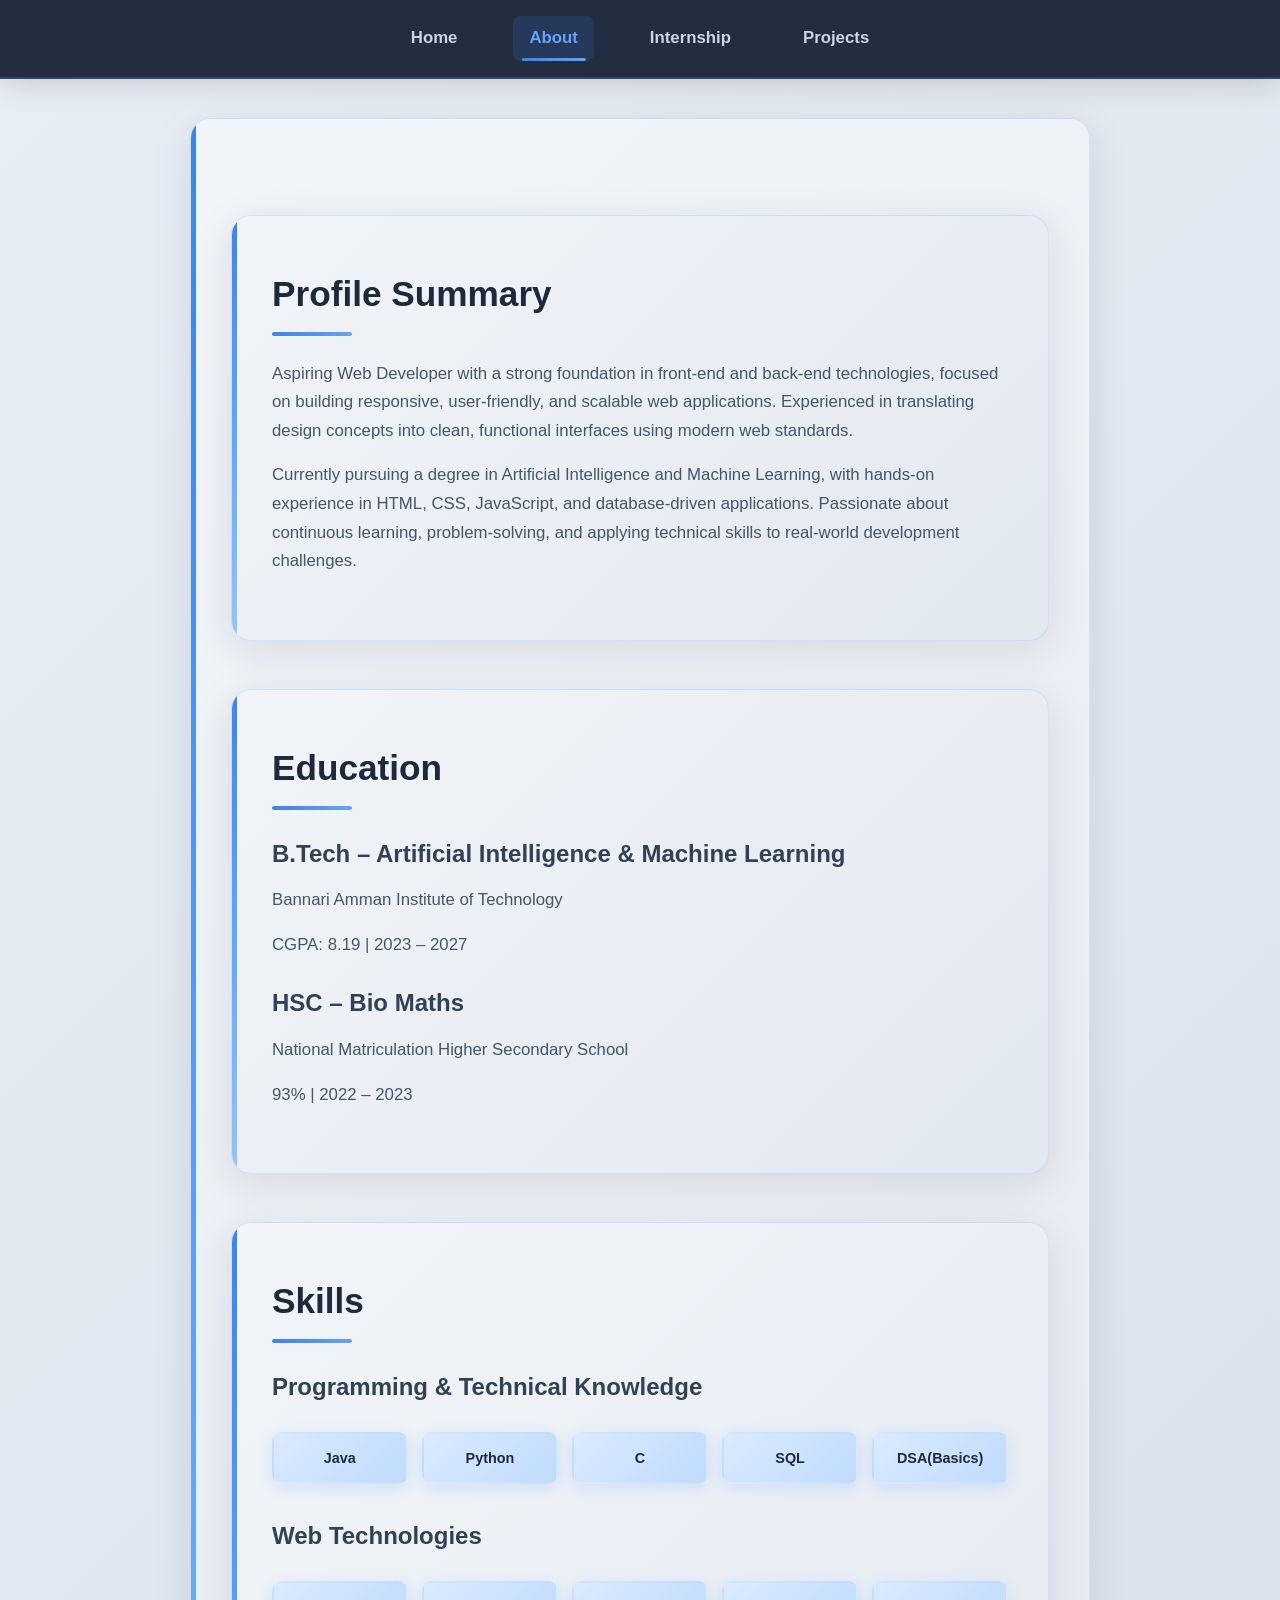
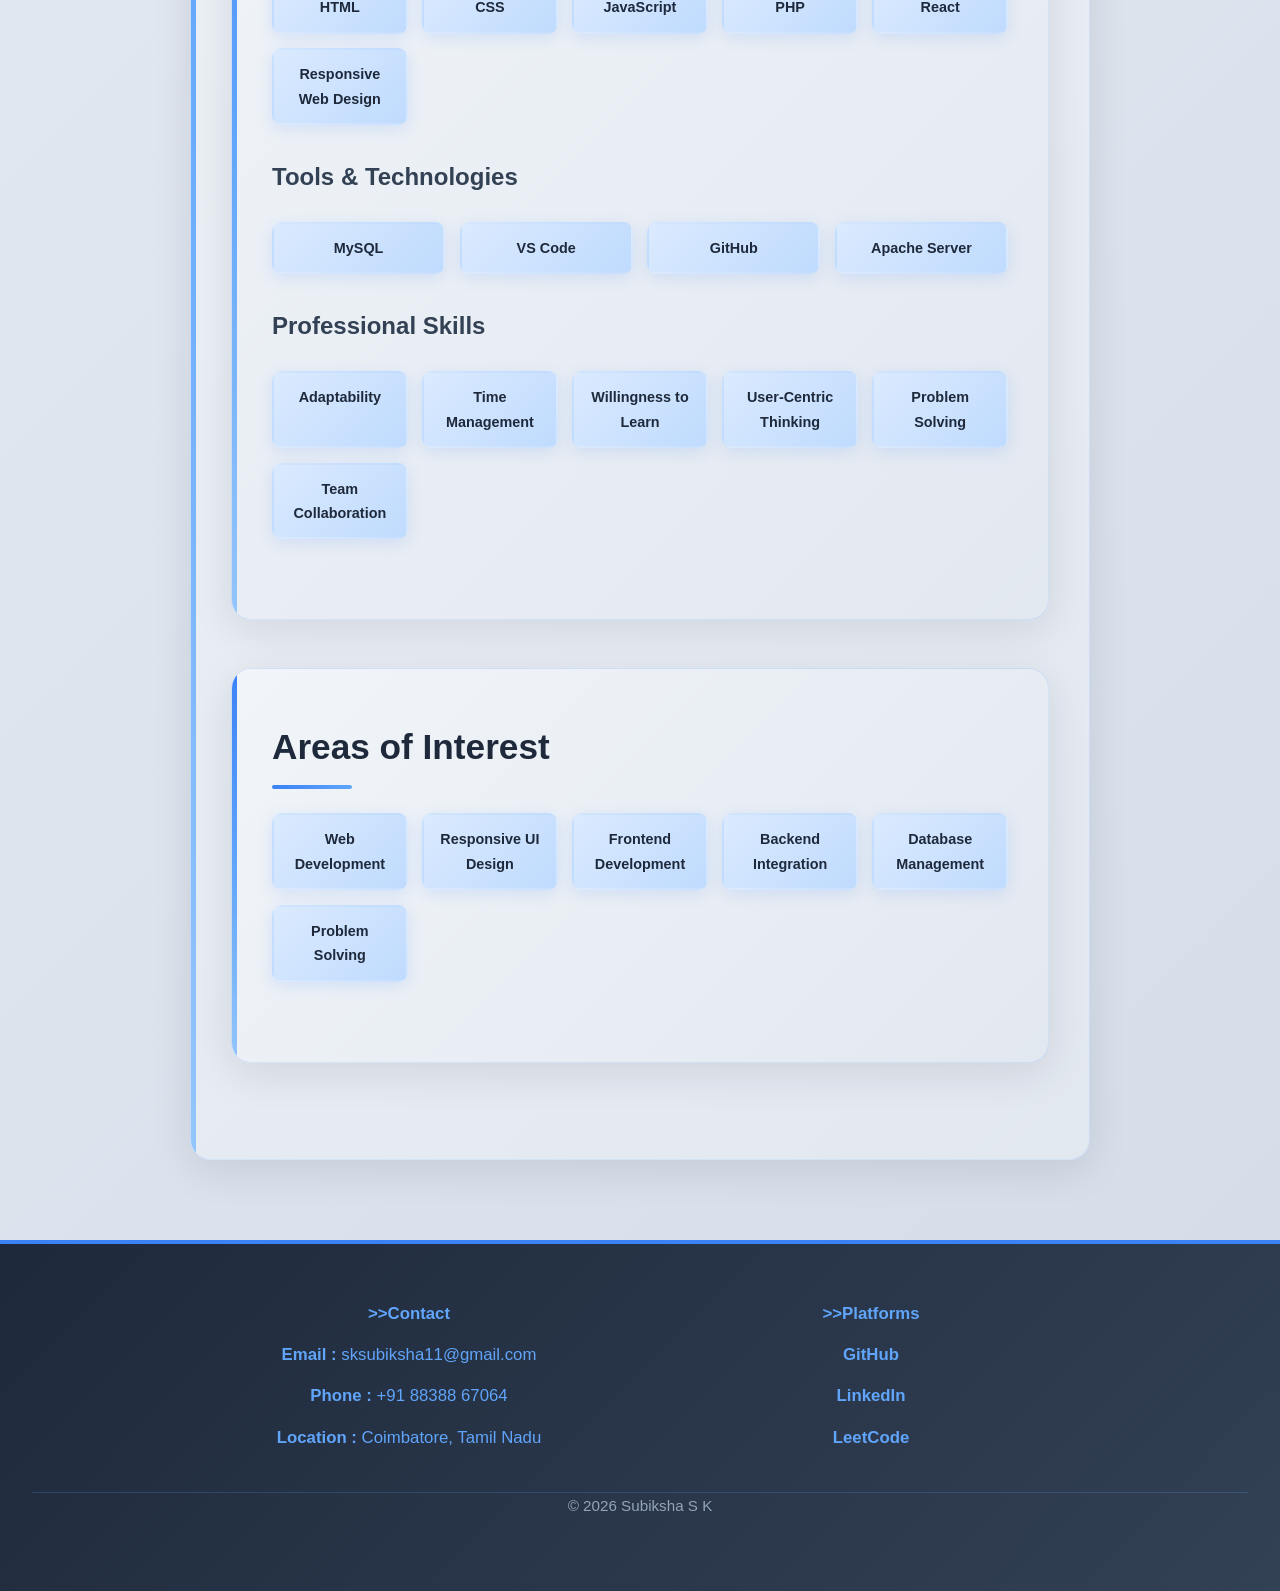
==== commit 79f164ea: "UI fixed" ====
--- a/about.html
+++ b/about.html
@@ -80,7 +80,7 @@
   <h2>Areas of Interest</h2>
 
   <div class="skills-grid">
-    <div class="skill-card">Web Application Development</div>
+    <div class="skill-card">Web Development</div>
     <div class="skill-card">Responsive UI Design</div>
     <div class="skill-card">Frontend Development</div>
     <div class="skill-card">Backend Integration</div>
--- a/css/style.css
+++ b/css/style.css
@@ -307,18 +307,19 @@
    ========================================== */
 .skills-grid {
   display: grid;
-  grid-template-columns: repeat(auto-fit, minmax(160px, 1fr));
-  gap: 1.2rem;
+  grid-template-columns: repeat(auto-fit, minmax(130px, 1fr));
+  gap: 0.9rem;
   margin-top: 1.5rem;
   margin-bottom: 2rem;
 }
 
 .skill-card {
   background: linear-gradient(135deg, #dbeafe 0%, #bfdbfe 100%);
-  padding: 1.2rem 1.5rem;
-  border-radius: 12px;
+  padding: 0.75rem 1rem;
+  border-radius: 10px;
   text-align: center;
   font-weight: 600;
+    font-size: 0.9rem;  
   color: #1e293b;
   box-shadow: 0 4px 15px rgba(59, 130, 246, 0.15);
   transition: all 0.3s cubic-bezier(0.4, 0, 0.2, 1);
@@ -629,35 +630,6 @@
   border-top: 4px solid #3b82f6;
 }
 
-.footer-content h3 {
-  color: #f8fafc;
-  margin-top: 0;
-  margin-bottom: 1.5rem;
-  font-size: 2rem;
-  background: linear-gradient(135deg, #60a5fa 0%, #3b82f6 100%);
-  -webkit-background-clip: text;
-  -webkit-text-fill-color: transparent;
-  background-clip: text;
-}
-
-.footer-content p {
-  color: #60a5fa;
-  font-size: 1.1rem;
-  line-height: 2;
-}
-
-.footer-content a {
-  color: #60a5fa;
-  font-weight: 600;
-  transition: all 0.3s ease;
-  text-decoration: none;
-  border-bottom: 2px solid transparent;
-}
-
-.footer-content a:hover {
-  color: #93c5fd;
-  border-bottom-color: #93c5fd;
-}
 
 .footer-note {
   margin-top: 2.5rem;
@@ -939,3 +911,6 @@
     margin-bottom: 0.4rem;
   }
 }
+.footer-left p {
+  word-break: break-word;
+}
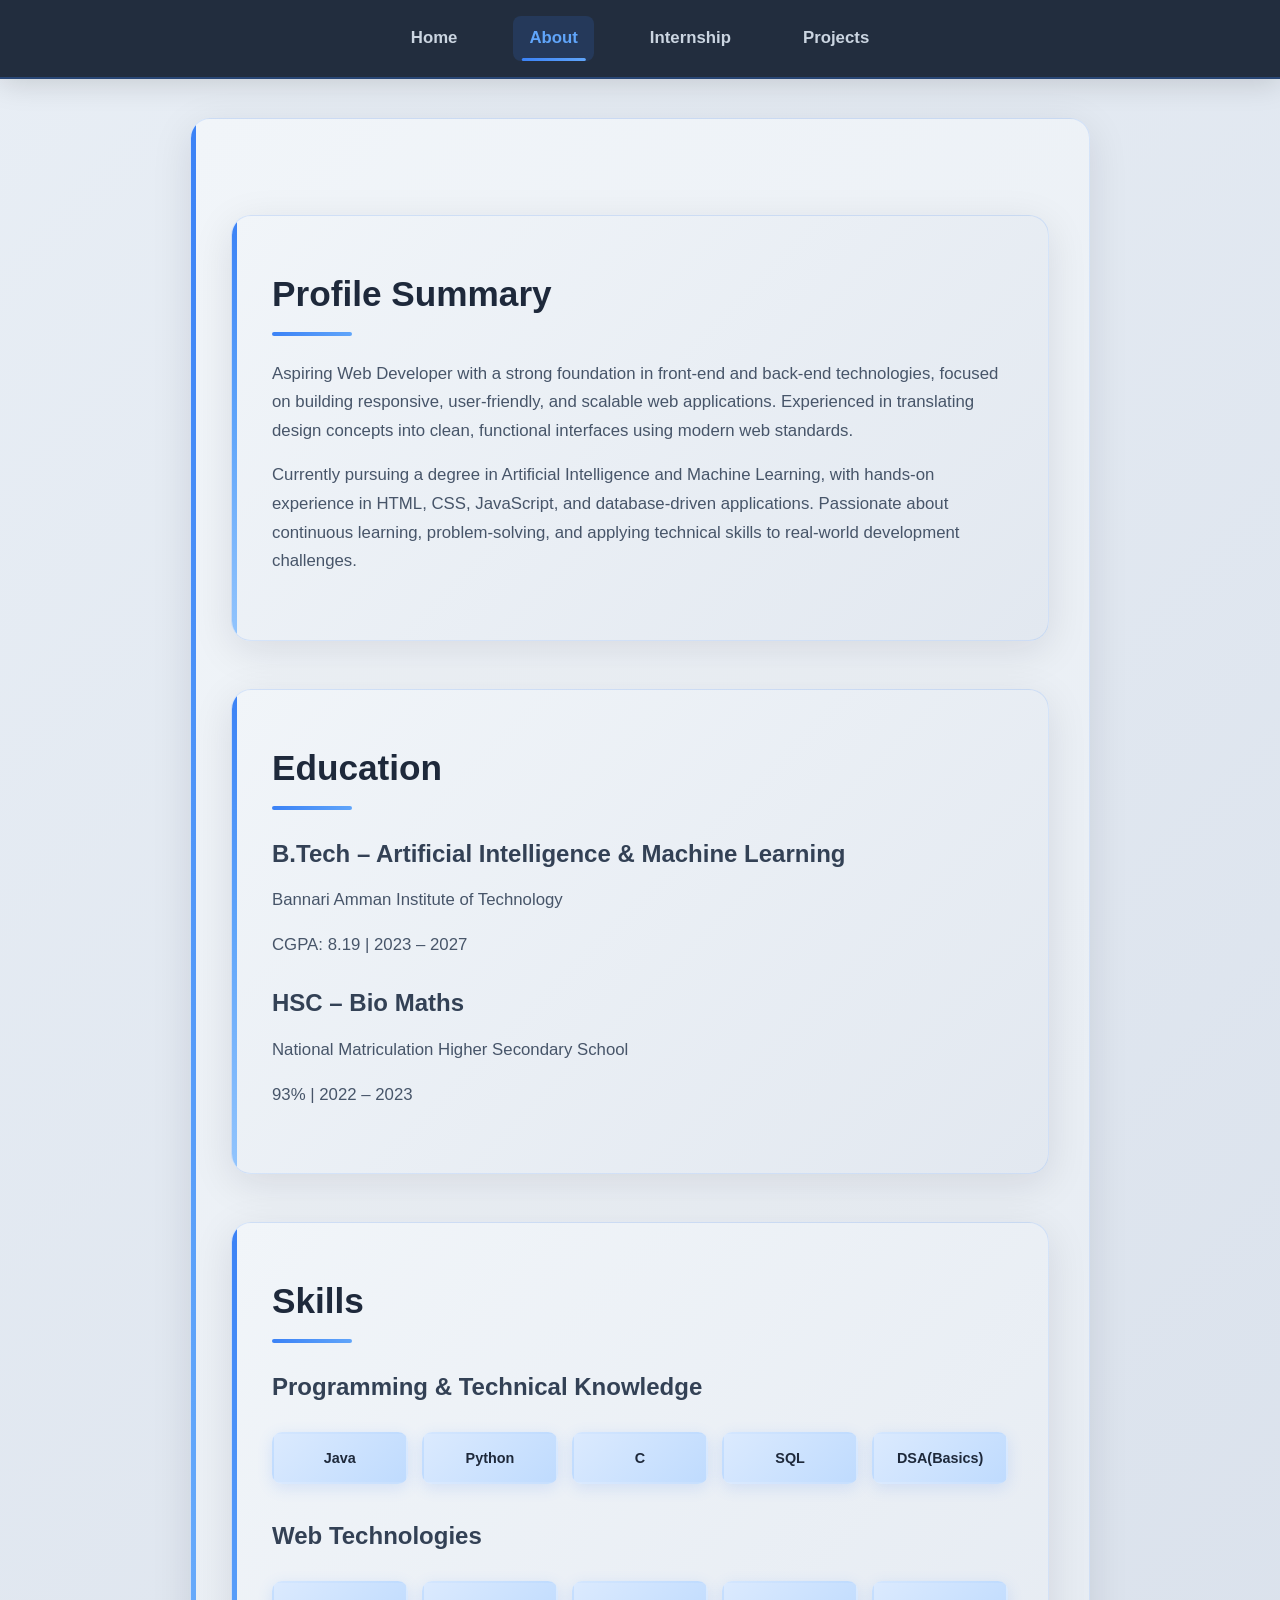
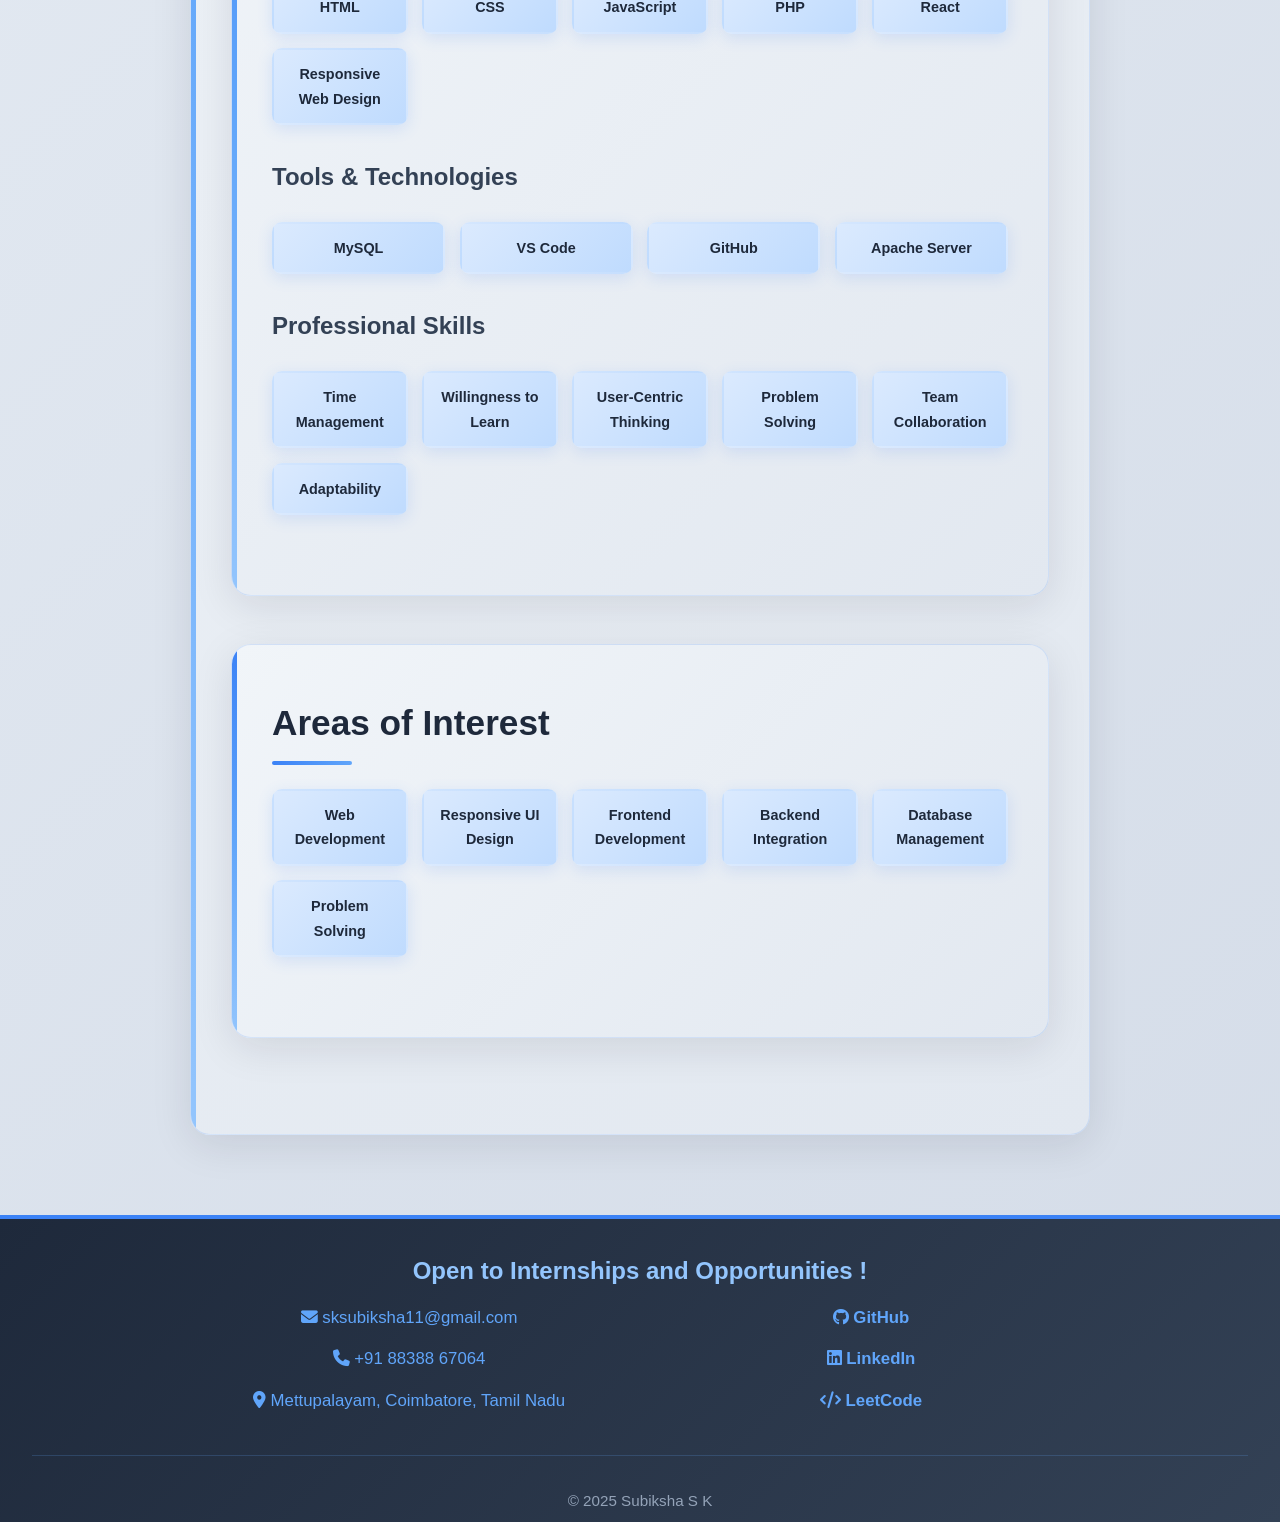
==== commit 841e62c1: "UI fixed" ====
--- a/about.html
+++ b/about.html
@@ -68,12 +68,12 @@
 
   <h3>Professional Skills</h3>
   <div class="skills-grid">
-    <div class="skill-card">Adaptability</div>
     <div class="skill-card">Time Management</div>
     <div class="skill-card">Willingness to Learn</div>
     <div class="skill-card">User-Centric Thinking</div>
     <div class="skill-card">Problem Solving</div>
     <div class="skill-card">Team Collaboration</div>
+     <div class="skill-card">Adaptability</div>
   </div>
 </section>
 <section class="card">
--- a/css/style.css
+++ b/css/style.css
@@ -624,7 +624,7 @@
 .footer {
   background: linear-gradient(135deg, #1e293b 0%, #334155 100%);
   color: #e2e8f0;
-  padding: 3.5rem 2rem;
+  padding: 0.5rem 2rem;
   margin-top: 5rem;
   text-align: center;
   border-top: 4px solid #3b82f6;
@@ -914,3 +914,8 @@
 .footer-left p {
   word-break: break-word;
 }
+.footer h3{
+  text-align: center;
+  color: #93c5fd;
+  row-gap: 0.4rem;
+}
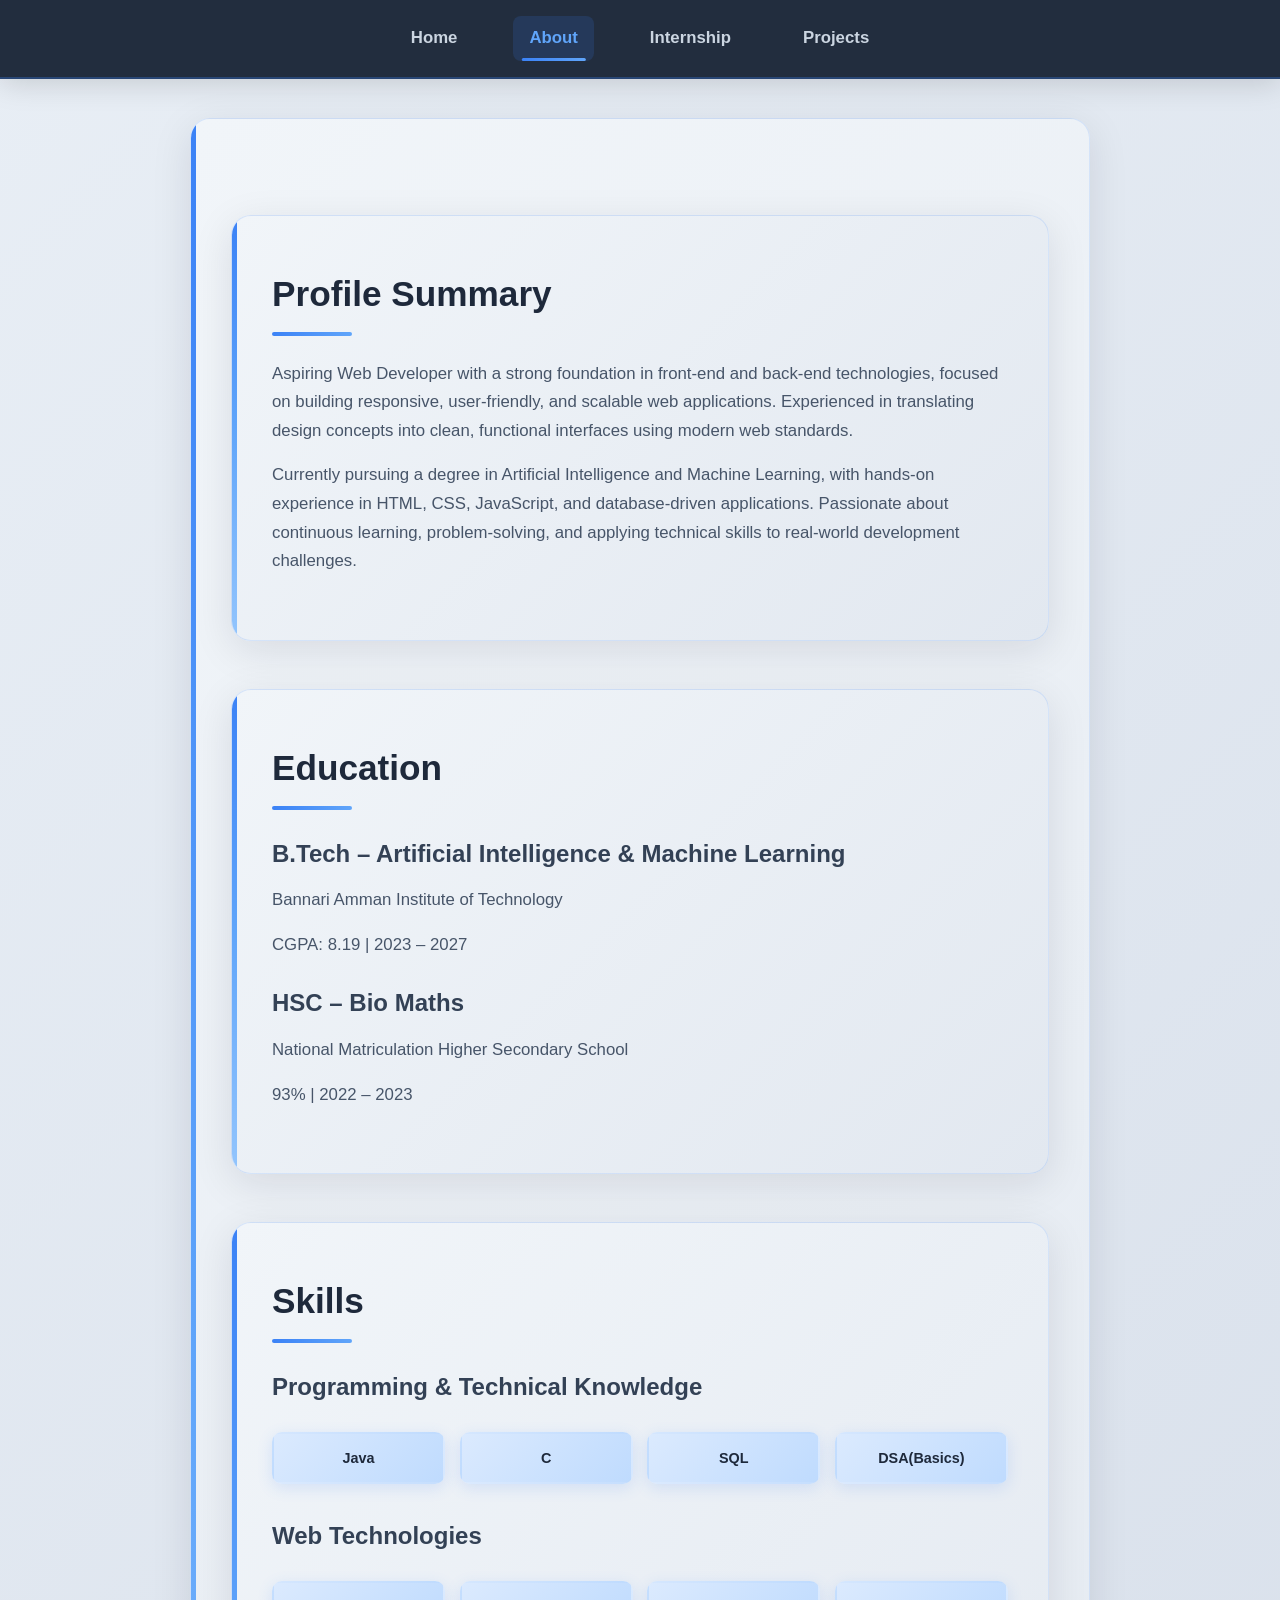
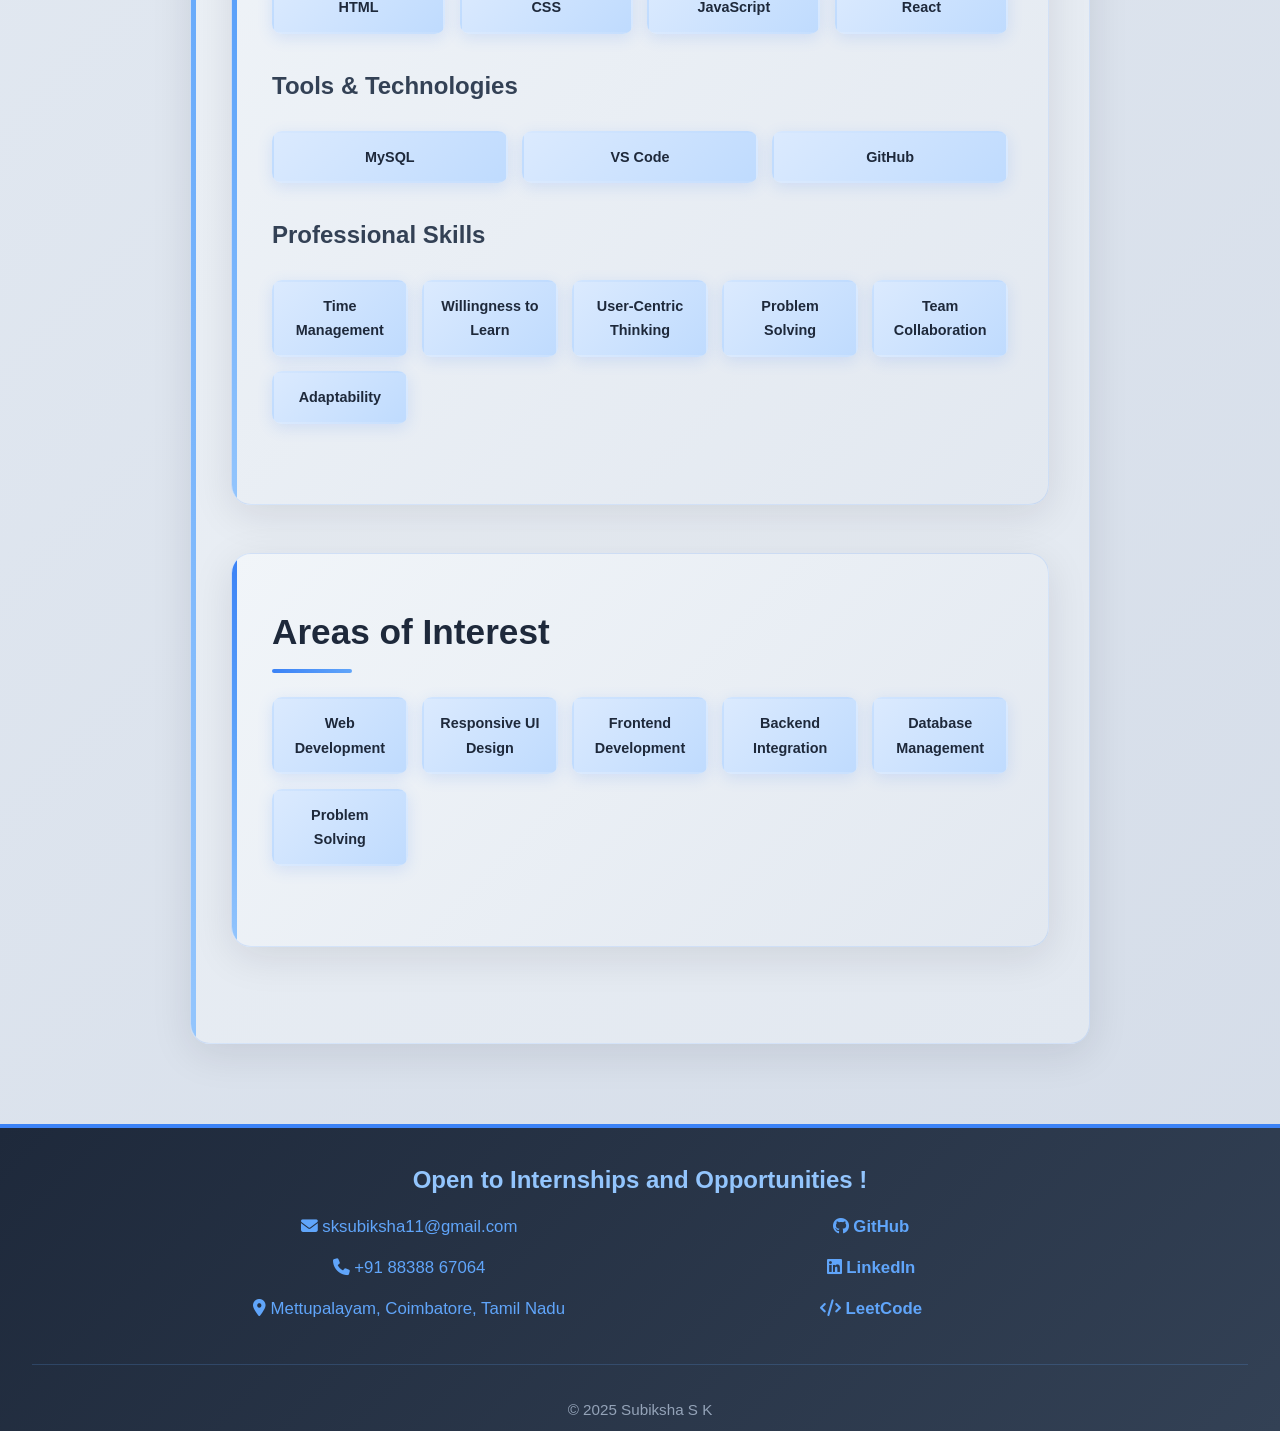
==== commit 8f8c039c: "Updated details" ====
--- a/about.html
+++ b/about.html
@@ -1,6 +1,7 @@
 <!DOCTYPE html>
 <html>
 <head>
+  <meta charset="utf-8">
   <title>About | Subiksha</title>
   <meta name="viewport" content="width=device-width, initial-scale=1.0">
   <link rel="stylesheet" href="css/style.css">
@@ -42,7 +43,6 @@
   <h3>Programming & Technical Knowledge</h3>
   <div class="skills-grid">
     <div class="skill-card">Java</div>
-    <div class="skill-card">Python</div>
     <div class="skill-card">C</div>
     <div class="skill-card">SQL</div>
     <div class="skill-card">DSA(Basics)</div>
@@ -53,9 +53,7 @@
     <div class="skill-card">HTML</div>
     <div class="skill-card">CSS</div>
     <div class="skill-card">JavaScript</div>
-    <div class="skill-card">PHP</div>
     <div class="skill-card">React</div>
-    <div class="skill-card">Responsive Web Design</div>
   </div>
 
   <h3>Tools & Technologies</h3>
@@ -63,7 +61,6 @@
     <div class="skill-card">MySQL</div>
     <div class="skill-card">VS Code</div>
     <div class="skill-card">GitHub</div>
-    <div class="skill-card">Apache Server</div>
   </div>
 
   <h3>Professional Skills</h3>
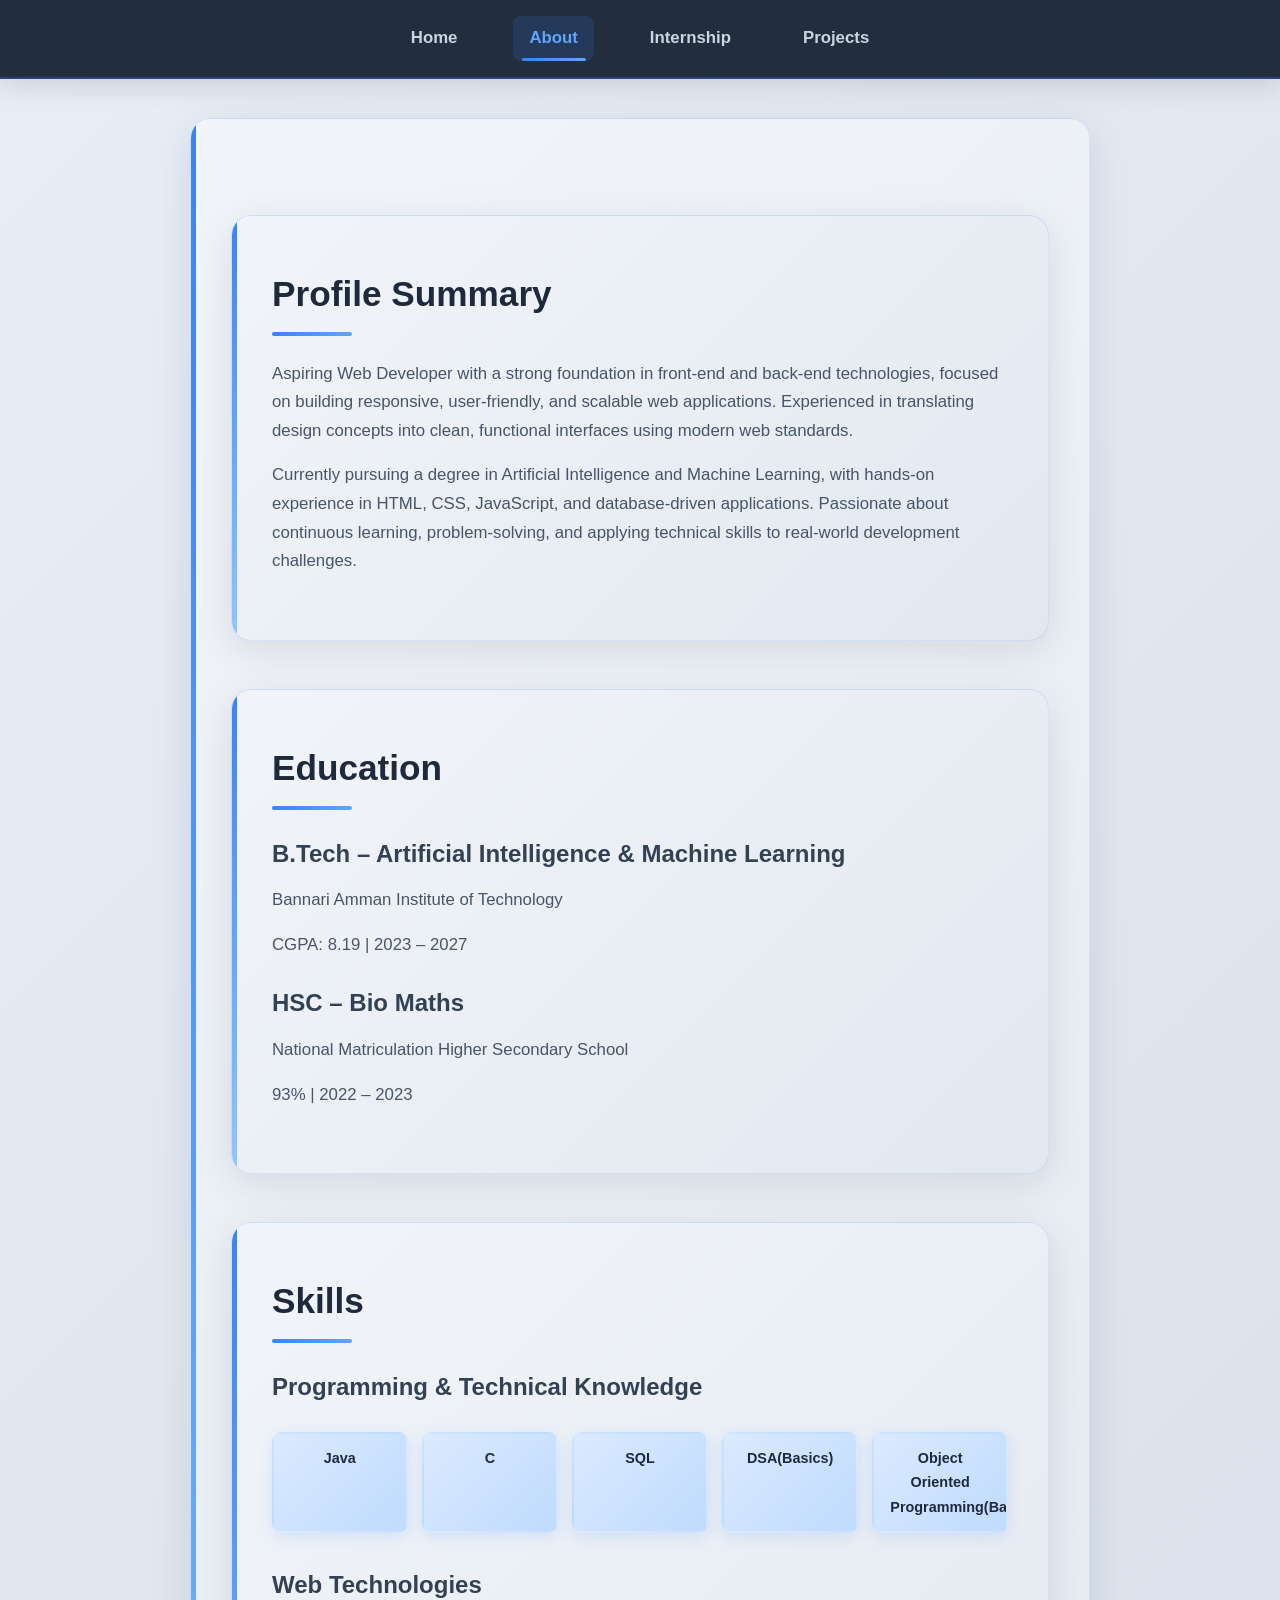
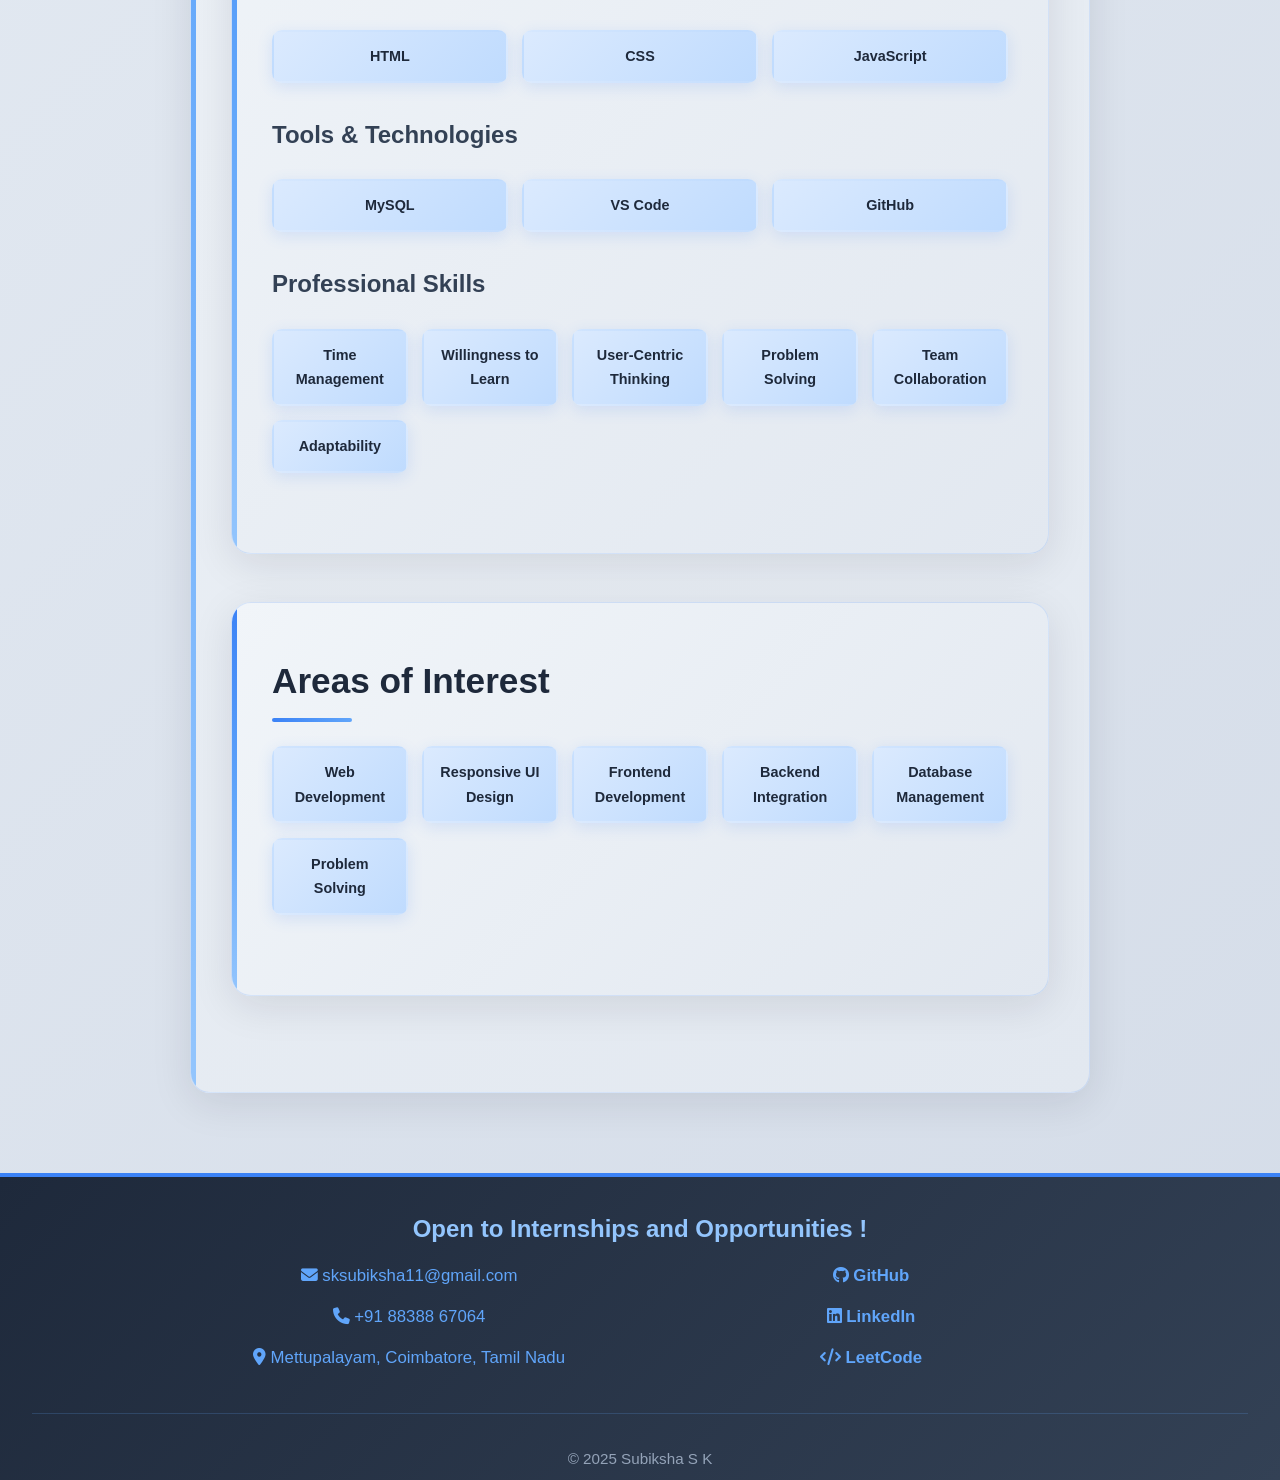
==== commit 24dc48e9: "changed about" ====
--- a/about.html
+++ b/about.html
@@ -46,6 +46,7 @@
     <div class="skill-card">C</div>
     <div class="skill-card">SQL</div>
     <div class="skill-card">DSA(Basics)</div>
+    <div class="skill-card">Object Oriented Programming(Basics)</div>
   </div>
 
   <h3>Web Technologies</h3>
@@ -53,7 +54,6 @@
     <div class="skill-card">HTML</div>
     <div class="skill-card">CSS</div>
     <div class="skill-card">JavaScript</div>
-    <div class="skill-card">React</div>
   </div>
 
   <h3>Tools & Technologies</h3>
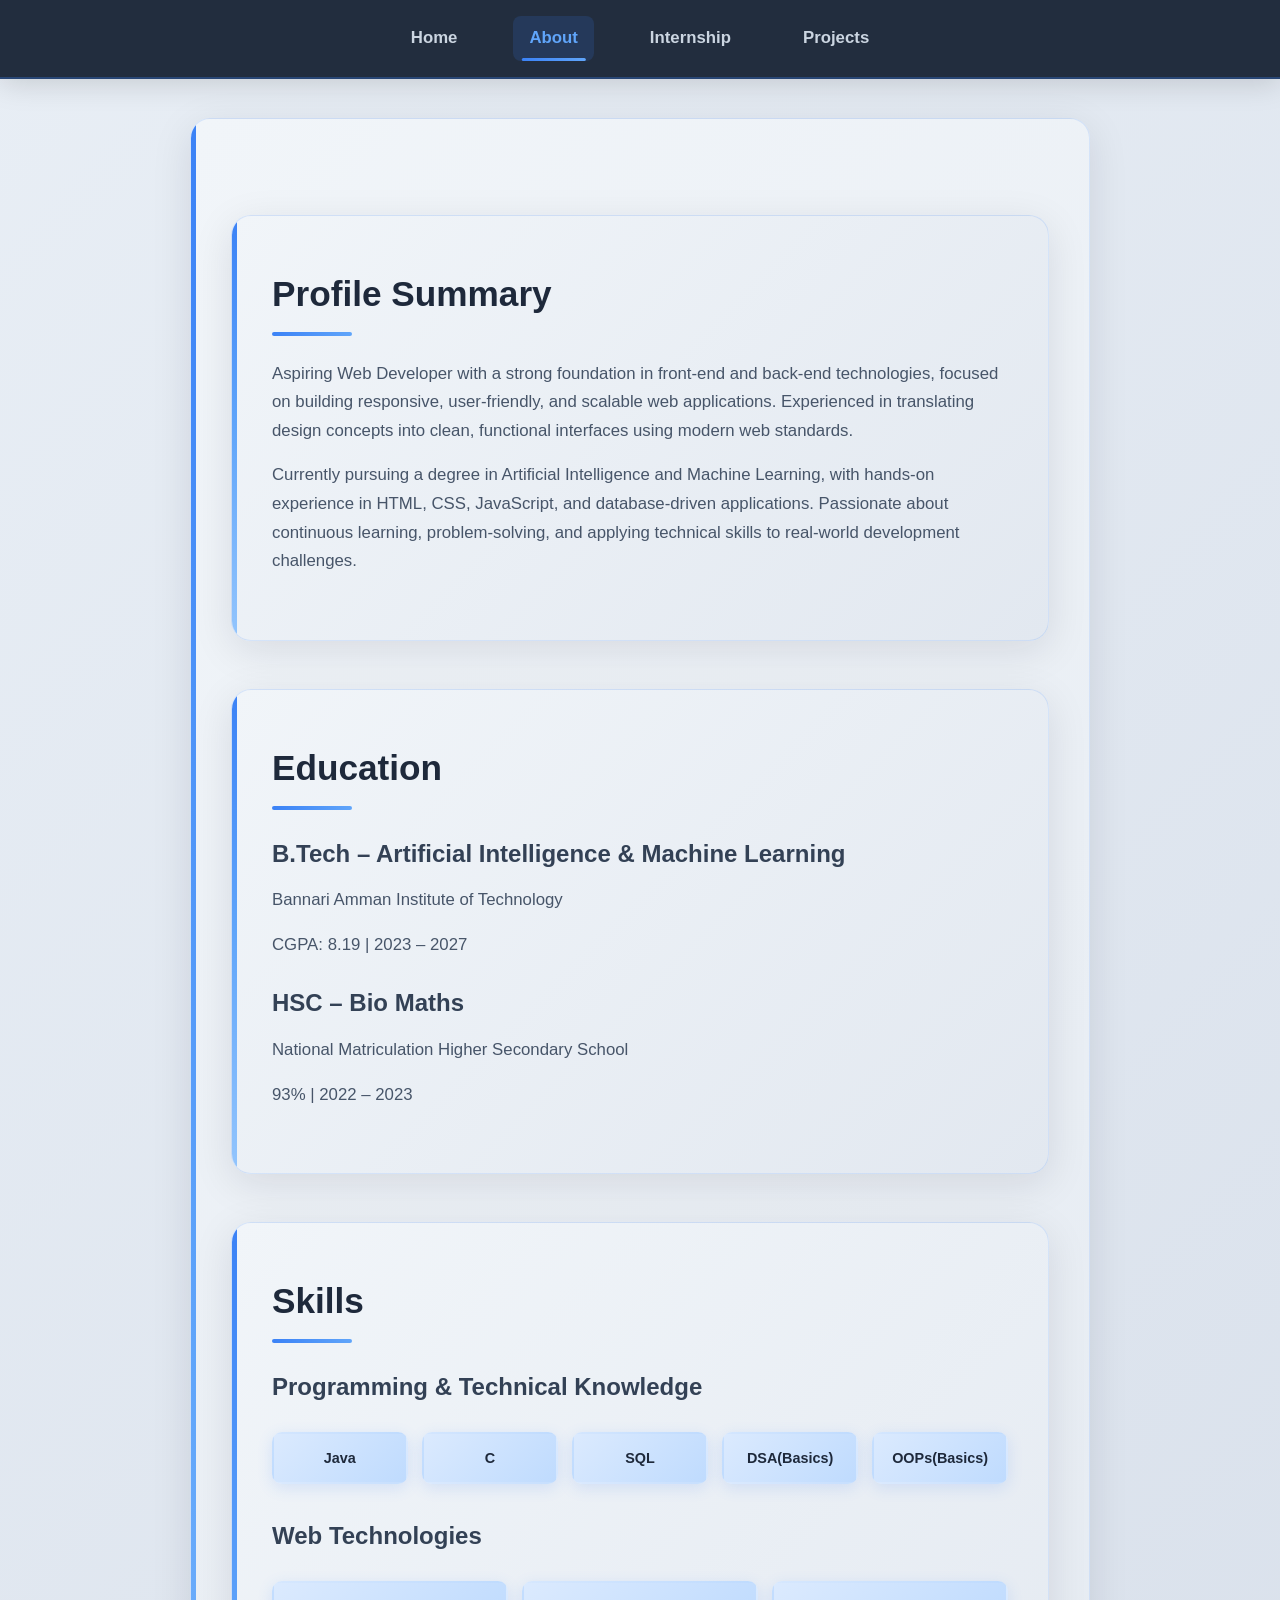
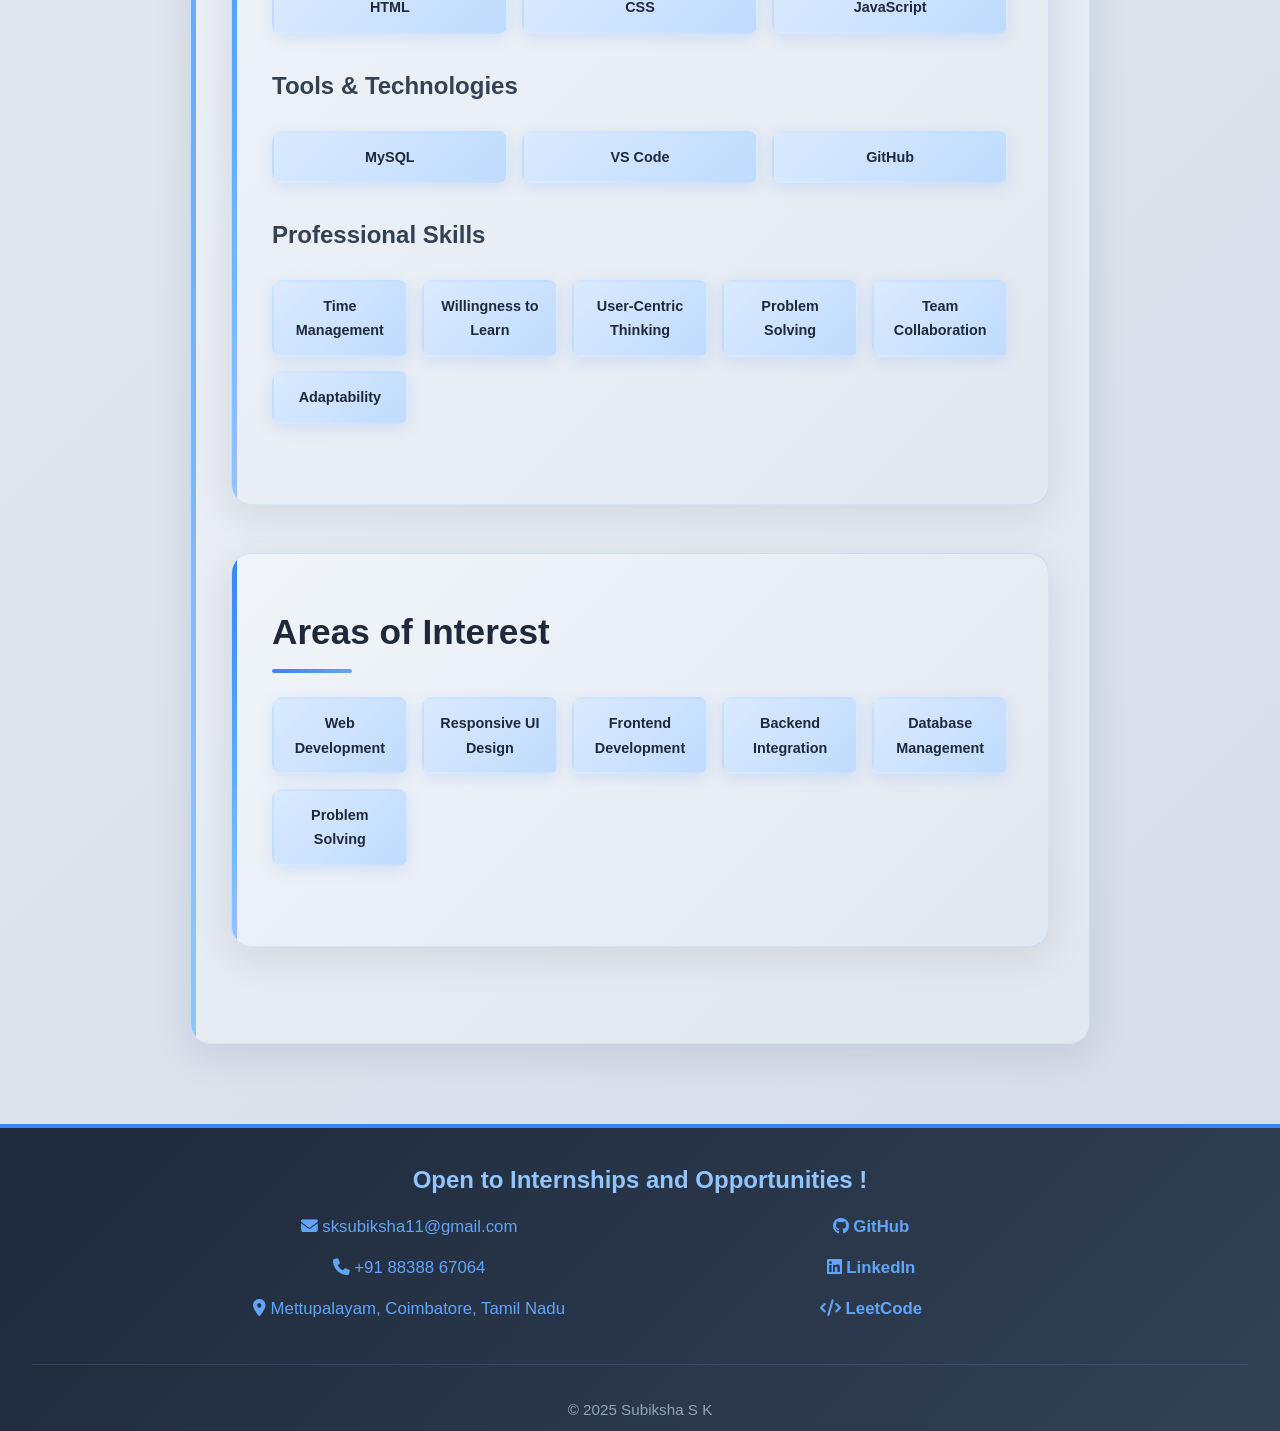
==== commit 037984b0: "Changed about" ====
--- a/about.html
+++ b/about.html
@@ -46,7 +46,7 @@
     <div class="skill-card">C</div>
     <div class="skill-card">SQL</div>
     <div class="skill-card">DSA(Basics)</div>
-    <div class="skill-card">Object Oriented Programming(Basics)</div>
+    <div class="skill-card">OOPs(Basics)</div>
   </div>
 
   <h3>Web Technologies</h3>
